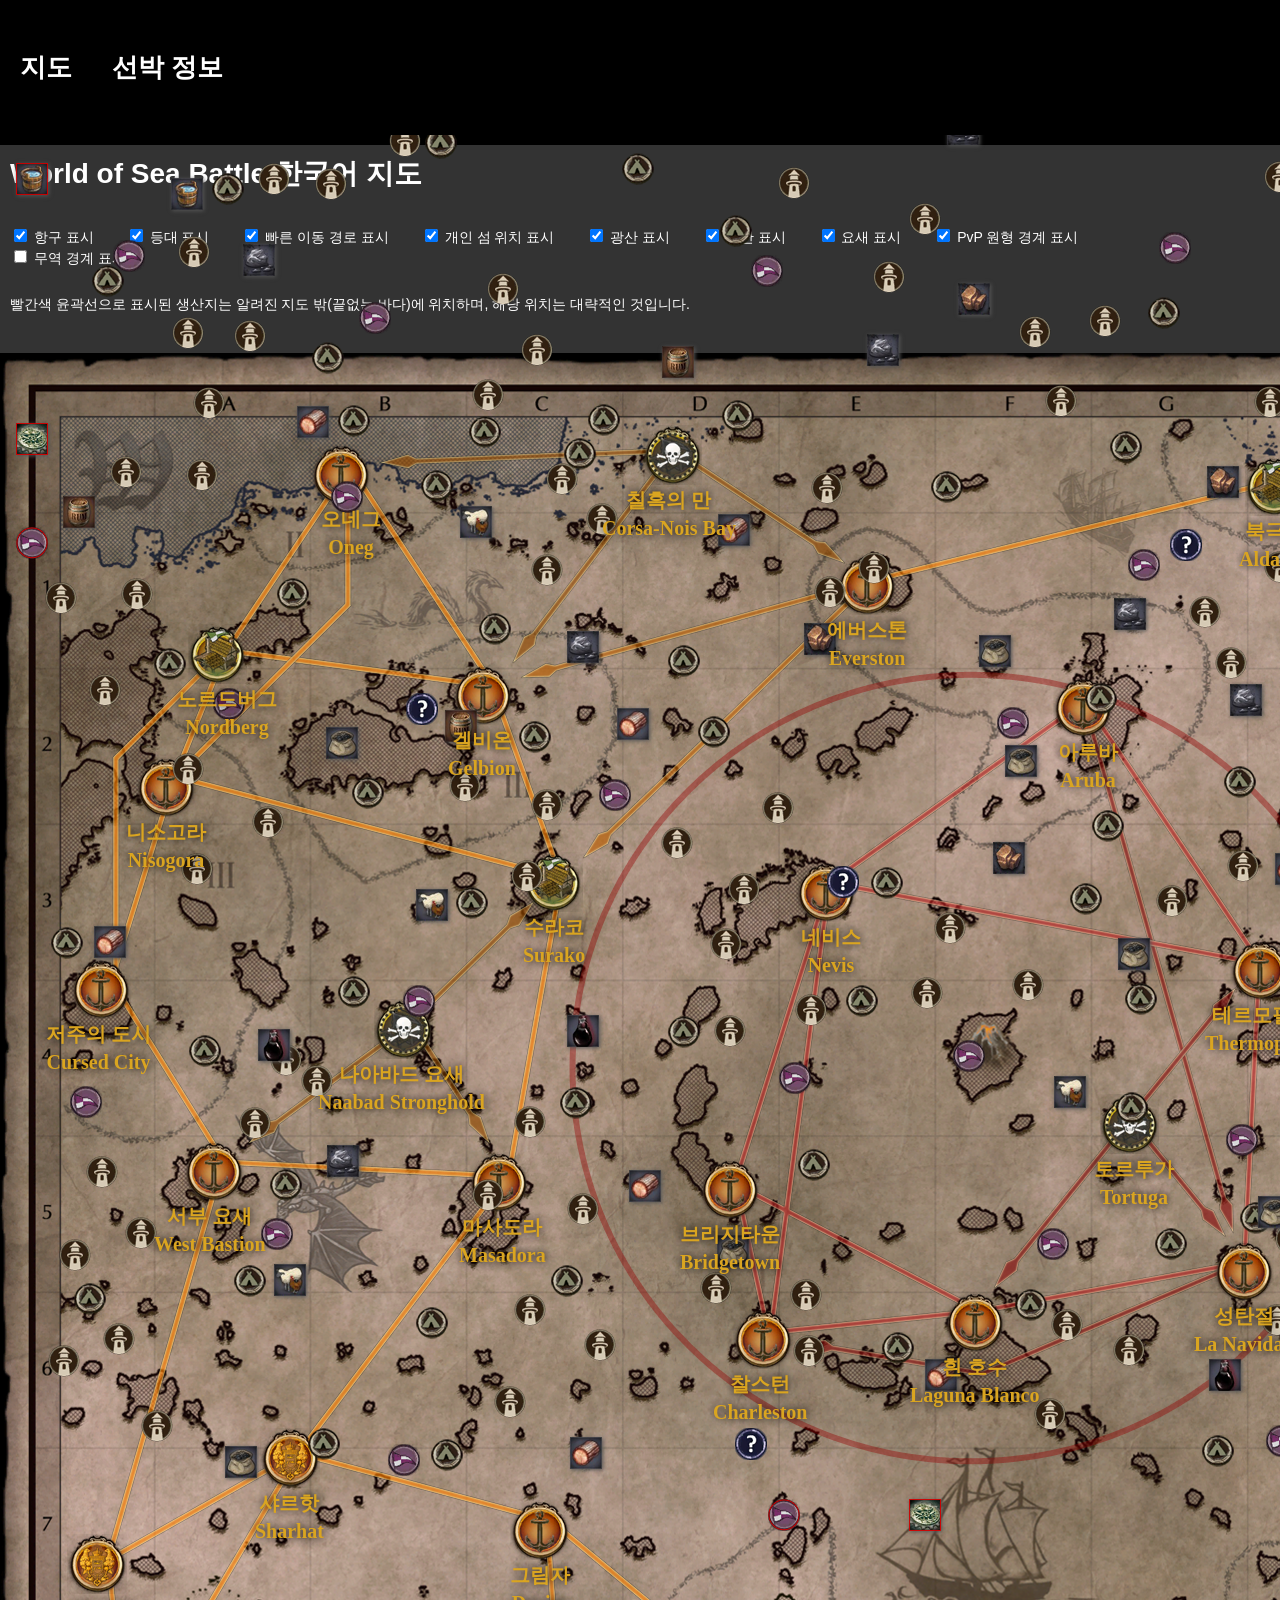
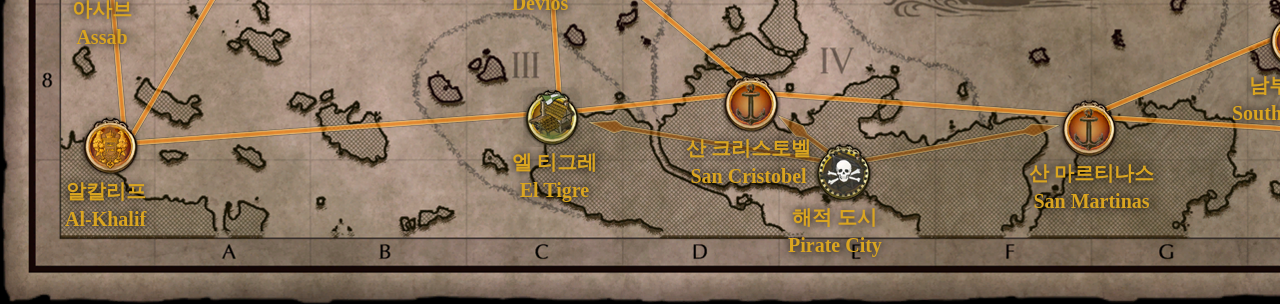
==== index.html @ 4feba147 "314134" ====
<!DOCTYPE html PUBLIC "-//W3C//DTD XHTML 1.0 Strict//EN" "http://www.w3.org/TR/xhtml1/DTD/xhtml1-strict.dtd">
<html lang="ko">

<head>
	<meta http-equiv="content-type" content="text/html; charset=utf-8" />
	<meta http-equiv="content-language" content="ko" />
	<title>World of Sea Battle - Map KO</title>
	<script type="text/javascript" src="jquery-1.4.3.min.js" charset="utf-8"></script> 

  <style>
    body {
      margin: 0;
    }
    nav {
      background-color: #000;
      position: relative;   /* 기준 위치 설정 */
      z-index: 1000;        /* 메뉴바가 다른 요소 위에 오도록 */
      padding: 30px 0;
    }
    nav ul {
      list-style: none;
      margin: 0;
      padding: 0;
      display: flex;
      justify-content: flex-start;
    }
    nav ul li {
      position: relative; /* 서브 메뉴 위치 기준 */
      margin: 0 20px;
    }
    nav ul li a,
    nav ul li span {
      color: #fff;
      text-decoration: none;
      font-size: 26px;
      font-weight: bold;
      padding: 20px 0;
      display: inline-block;
    }
    nav ul li a:hover,
    nav ul li span:hover {
      color: #ffcc00;
    }

    /* 서브 메뉴 스타일 */
    nav ul li ul {
      display: none;
      position: absolute;
      top: 100%;
      left: 0;
      background-color: #222;
      padding: 10px 0;
      list-style: none;
      min-width: 150px;
      z-index: 2000;        /* 서브 메뉴가 다른 요소 위에 오도록 */
    }
    nav ul li ul li a {
      padding: 8px 15px;
      display: block;
      color: #fff;
    }
    nav ul li ul li a:hover {
      background-color: #444;
    }

    nav ul li:hover ul {
      display: block;
    }
  </style>
</head>
<body>
  <nav>
    <ul>
      <li><a href="index.html">지도</a></li>
      <li>
        <span>선박 정보</span>
        <ul>
          <li><a href="shipen.html">EN</a></li>
          <li><a href="shipko.html">KO</a></li>
        </ul>
      </li>
    </ul>
  </nav>
</body>
</html>

<style>
.label p {
  margin: 2px 0;       /* 위아래 여백 살짝만 */
  line-height: 1.3;    /* 줄 간격 조금 좁게 */
  text-align: center;  /* 중앙 정렬 */
}
.portxylabel p {
  margin: 2px 0;       /* 위아래 여백 살짝만 */
  line-height: 1.3;    /* 줄 간격 조금 좁게 */
  text-align: center;  /* 중앙 정렬 */
}
div.label {color: goldenrod; font-size: 20px; font-weight: bold; text-shadow: 0px 0px .5em #000;}
div.poilabel {color: green; font-size: 10px; font-weight: bold; text-shadow: 0px 0px .5em #000;}
img.poi-icon {box-shadow: 1px 1px 4px #555;}
div.portxy {background: yellow; width: 3px; height: 3px;}
div.portxylabel {color: yellow; font-size: 14px; font-weight: bold; text-shadow: 0px 0px .5em #000;}
div.islandxy {background: greenyellow; width: 3px; height: 3px;}
div.islandxylabel {color: greenyellow; font-size: 12px; font-weight: bold; text-shadow: 0px 0px .5em #000;}
div.productionxy {background: cyan; width: 3px; height: 3px;}
div.productionxylabel {color: cyan; font-size: 12px; font-weight: bold; text-shadow: 0px 0px .5em #000;}


div.altarxy {background: magenta; width: 3px; height: 3px;}
div.altarxylabel {color: magenta; font-size: 12px; font-weight: bold; text-shadow: 0px 0px .5em #000;}
div.fortxy {background: violet; width: 3px; height: 3px;}
div.fortxylabel {color: violet; font-size: 12px; font-weight: bold; text-shadow: 0px 0px .5em #000;}

#toolbar {
  background:#333;
  font-family:Open Sans, sans-serif;
  font-size:14px;
  color:#fff;
  margin-top:10px;
  padding:10px;
  padding-bottom:25px;
  display:flex;
  align-items:center;
  flex-wrap:wrap;       /* 줄바꿈 허용 */
  box-sizing:border-box;
  width:1863px;         /* 지도와 동일한 폭 */
  height:auto;          /* 내용에 맞게 높이 자동 */
}

h1 {margin-top: 0;}
label {margin-right: 2em;}
</style>
</head>
<body style="margin:0; padding:0; background:#000;">
<div id="toolbar"
     style="background:#333; 
            color:#fff; 
            font-family:Open Sans, sans-serif; 
            font-size:14px; 
            margin-top:10px; 
            padding:10px; 
            padding-bottom:25px; 
            display:flex; 
            flex-direction:column; /* 세로 배치 */
            align-items:flex-start; 
            width:1863px;"> <!-- 지도와 동일한 가로 크기 -->

    <h1>World of Sea Battle 한국어 지도</h1>
  <p>
  <input type="checkbox" id="show-ports" checked="checked" />
  <label for="show-ports">항구 표시</label>

  <input type="checkbox" id="show-lighthouses" checked="checked" />
  <label for="show-lighthouses">등대 표시</label>

  <input type="checkbox" id="show-fast-travel" checked="checked" />
  <label for="show-fast-travel">빠른 이동 경로 표시</label>

  <input type="checkbox" id="show-island" checked="checked" />
  <label for="show-island">개인 섬 위치 표시</label>

  <input type="checkbox" id="show-production" checked="checked" />
  <label for="show-production">광산 표시</label>

  <input type="checkbox" id="show-altar" checked="checked" />
  <label for="show-altar">제단 표시</label>

  <input type="checkbox" id="show-fort" checked="checked" />
  <label for="show-fort">요새 표시</label>

  <input type="checkbox" id="show-circle" checked="checked" />
  <label for="show-circle">PvP 원형 경계 표시</label><br/>

  <input type="checkbox" id="show-Trade-Map-1" />
  <label for="show-Trade-Map-1">무역 경계 표시</label><br/>
  </p>
  <p>빨간색 윤곽선으로 표시된 생산지는 알려진 지도 밖(끝없는 바다)에 위치하며, 해당 위치는 대략적인 것입니다.<br/>
</p>

<p style="display:none;">
<strong>For helpers:</strong><br/>
<input type="checkbox" id="show-portsxy"  /><label for="show-portsxy">Show ports coordinates</label>
<input type="checkbox" id="show-islandsxy"  /><label for="show-islandsxy">Show islands coordinates</label>
<input type="checkbox" id="show-productionsxy"  /><label for="show-productionsxy">Show production sites coordinates</label>

<input type="checkbox" id="show-altarsxy"  /><label for="show-altarsxy">Show altars coordinates</label>
<input type="checkbox" id="show-fortsxy"  /><label for="show-fortsxy">Show fort coordinates</label><br/>
If you spot any errors feel free to contact me.
</p>
</div>

  <div id="container" 
    style="position:relative; width:2163px; height:1551px; margin:0; padding:0; position:relative; overflow:hidden;">
  <div id="canvas" 
    style="background-image:url('map/mapa.png');
          width:1863px; height:1551px;
          background-size:auto;
          background-repeat:no-repeat;
          position:absolute; top:0; left:0;">
  </div>

  <div id="circle" 
    style="background-image:url('map/circle.png');
      width:1863px; height:1551px;
      position:absolute; top:0; left:0;">
  </div>

  <div id="Trade-Map-1" 
    style="background-image:url('map/Trade-Map-1.png');
    width:1863px; height:1551px;
    position:absolute; top:0; left:0; display:none;">
  </div>

  <div id="fast-travel" 
    style="background-image:url('map/fast-travel.png');
      width:1863px; height:1551px;
      position:absolute; top:0; left:0;">
  </div>

  <div id="ports" 
    style="width:1863px; height:1551px;
      position:absolute; top:0; left:0;">
	</div>

  <img src="map/k.png" style="position:absolute; top:1181px; left:67px;" title="Assab" alt="Assab" />
    <div class="label" style="position:absolute; top:1241px; left:97px; text-indent:-2.5ch; z-index:100;">
      <p>아사브</p><p>Assab</p>
      </div>

  <img src="map/n.png" style="position:absolute; top:606px; left:71px;" title="Cursed City" alt="Cursed City" />
    <div class="label" style="position:absolute; top:666px; left:101px; text-indent:-5.5ch; z-index:100;">
      <p>저주의 도시</p><p>Cursed City</p>
      </div>

  <img src="map/k.png" style="position:absolute; top:1363px; left:80px;" title="Al-Khalif" alt="Al-Khalif" />
    <div class="label" style="position:absolute; top:1423px; left:110px; text-indent:-4.5ch; z-index:100;">
      <p>알칼리프</p><p>Al-Khalif</p>
      </div>

  <img src="map/n.png" style="position:absolute; top:404px; left:136px;" title="Nisogora" alt="Nisogora" />
    <div class="label" style="position:absolute; top:464px; left:166px; text-indent:-4ch; z-index:100;">
      <p>니소고라</p><p>Nisogora</p>
      </div>

  <img src="map/f.png" style="position:absolute; top:271px; left:187px;" title="Nordberg" alt="Nordberg" />
    <div class="label" style="position:absolute; top:331px; left:217px; text-indent:-4ch; z-index:100;">
      <p>노르드버그</p><p>Nordberg</p>
      </div>

  <img src="map/n.png" style="position:absolute; top:788px; left:184px;" title="West Bastion" alt="West Bastion" />
    <div class="label" style="position:absolute; top:848px; left:214px; text-indent:-6ch; z-index:100;">
      <p>서부 요새</p><p>West Bastion</p>
      </div>

  <img src="map/k.png" style="position:absolute; top:1075px; left:260px;" title="Sharhat" alt="Sharhat" />
    <div class="label" style="position:absolute; top:1135px; left:290px; text-indent:-3.5ch; z-index:100;">
      <p>샤르핫</p><p>Sharhat</p>
      </div>
	
  <img src="map/n.png" style="position:absolute; top:91px; left:311px;" title="Oneg" alt="Oneg" />
    <div class="label" style="position:absolute; top:151px; left:341px; text-indent:-2ch; z-index:100;">
      <p>오네그</p><p>Oneg</p>
      </div>

  <img src="map/p.png" style="position:absolute; top:646px; left:373px;" title="Naabad Stronghold" alt="Naabad Stronghold" />
    <div class="label" style="position:absolute; top:706px; left:403px; text-indent:-8.5ch; z-index:100;">
      <p>나아바드 요새</p><p>Naabad Stronghold</p>
      </div>

  <img src="map/n.png" style="position:absolute; top:312px; left:453px;" title="Gelbion" alt="Gelbion" />
    <div class="label" style="position:absolute; top:372px; left:483px; text-indent:-3.5ch; z-index:100;">
      <p>겔비온</p><p>Gelbion</p>
      </div>

  <img src="map/n.png" style="position:absolute; top:799px; left:469px;" title="Masadora" alt="Masadora" />
    <div class="label" style="position:absolute; top:859px; left:499px; text-indent:-4ch; z-index:100;">
      <p>마사도라</p><p>Masadora</p>
      </div>

  <img src="map/n.png" style="position:absolute; top:1147px; left:510px;" title="Devios" alt="Devios" />
    <div class="label" style="position:absolute; top:1207px; left:540px; text-indent:-3ch; z-index:100;">
      <p>그림자</p><p>Devios</p>
      </div>

  <img src="map/f.png" style="position:absolute; top:1334px; left:522px;" title="El Tigre" alt="El Tigre" />
    <div class="label" style="position:absolute; top:1394px; left:552px; text-indent:-4ch; z-index:100;">
      <p>엘 티그레</p><p>El Tigre</p>
      </div>

  <img src="map/f.png" style="position:absolute; top:499px; left:523px;" title="Surako" alt="Surako" />
    <div class="label" style="position:absolute; top:559px; left:553px; text-indent:-3ch; z-index:100;">
      <p>수라코</p><p>Surako</p>
      </div>

  <img src="map/p.png" style="position:absolute; top:72px; left:642px;" title="Corsa-Nois Bay" alt="Corsa-Nois Bay" />
    <div class="label" style="position:absolute; top:132px; left:672px; text-indent:-7ch; z-index:100;">
      <p>칠흑의 만</p><p>Corsa-Nois Bay</p>
      </div>

  <img src="map/n.png" style="position:absolute; top:806px; left:700px;" title="Bridgetown" alt="Bridgetown" />
    <div class="label" style="position:absolute; top:866px; left:730px; text-indent:-5ch; z-index:100;">
      <p>브리지타운</p><p>Bridgetown</p>
      </div>

  <img src="map/n.png" style="position:absolute; top:1320px; left:721px;" title="San Cristobel" alt="San Cristobel" />
    <div class="label" style="position:absolute; top:1380px; left:751px; text-indent:-6.5ch; z-index:100;">
      <p>산 크리스토벨</p><p>San Cristobel</p>
      </div>

  <img src="map/n.png" style="position:absolute; top:956px; left:733px;" title="Charleston" alt="Charleston" />
    <div class="label" style="position:absolute; top:1016px; left:763px; text-indent:-5ch; z-index:100;">
      <p>찰스턴</p><p>Charleston</p>
      </div>

  <img src="map/n.png" style="position:absolute; top:509px; left:796px;" title="Nevis" alt="Nevis" />
    <div class="label" style="position:absolute; top:569px; left:826px; text-indent:-2.5ch; z-index:100;">
      <p>네비스</p><p>Nevis</p>
      </div>

  <img src="map/p.png" style="position:absolute; top:1389px; left:813px;" title="Pirate City" alt="Pirate City" />
    <div class="label" style="position:absolute; top:1449px; left:843px; text-indent:-5.5ch; z-index:100;">
      <p>해적 도시</p><p>Pirate City</p>
      </div>

  <img src="map/n.png" style="position:absolute; top:202px; left:837px;" title="Everston" alt="Everston" />
    <div class="label" style="position:absolute; top:262px; left:867px; text-indent:-4ch; z-index:100;">
      <p>에버스톤</p><p>Everston</p>
      </div>
  <img src="map/n.png" style="position:absolute; top:939px; left:945px;" title="Laguna Blanco" alt="Laguna Blanco" />
    <div class="label" style="position:absolute; top:999px; left:975px; text-indent:-6.5ch; z-index:100;">
      <p>흰 호수</p><p>Laguna Blanco</p>
      </div>

  <img src="map/n.png" style="position:absolute; top:324px; left:1053px;" title="Aruba" alt="Aruba" />
    <div class="label" style="position:absolute; top:384px; left:1083px; text-indent:-2.5ch; z-index:100;">
      <p>아루바</p><p>Aruba</p>
      </div>

  <img src="map/n.png" style="position:absolute; top:1345px; left:1059px;" title="San Martinas" alt="San Martinas" />
    <div class="label" style="position:absolute; top:1405px; left:1089px; text-indent:-6ch; z-index:100;">
      <p>산 마르티나스</p><p>San Martinas</p>
      </div>

  <img src="map/p.png" style="position:absolute; top:741px; left:1099px;" title="Tortuga" alt="Tortuga" />
    <div class="label" style="position:absolute; top:801px; left:1129px; text-indent:-3.5ch; z-index:100;">
      <p>토르투가</p><p>Tortuga</p>
      </div>

  <img src="map/n.png" style="position:absolute; top:888px; left:1214px;" title="La Navidad" alt="La Navidad" />
    <div class="label" style="position:absolute; top:948px; left:1244px; text-indent:-5ch; z-index:100;">
      <p>성탄절</p><p>La Navidad</p>
      </div>

  <img src="map/n.png" style="position:absolute; top:587px; left:1230px;" title="Thermopylae" alt="Thermopylae" />
    <div class="label" style="position:absolute; top:647px; left:1260px; text-indent:-5.5ch; z-index:100;">
      <p>테르모필레</p><p>Thermopylae</p>
      </div>

  <img src="map/f.png" style="position:absolute; top:103px; left:1244px;" title="Aldansk" alt="Aldansk" />
    <div class="label" style="position:absolute; top:163px; left:1274px; text-indent:-3.5ch; z-index:100;">
      <p>북극성</p><p>Aldansk</p>
      </div>

  <img src="map/n.png" style="position:absolute; top:1257px; left:1267px;" title="South Bastion" alt="South Bastion" />
    <div class="label" style="position:absolute; top:1317px; left:1297px; text-indent:-6.5ch; z-index:100;">
      <p>남부 요새</p><p>South Bastion</p>
      </div>

  <img src="map/n.png" style="position:absolute; top:373px; left:1313px;" title="Gray Island" alt="Gray Island" />
    <div class="label" style="position:absolute; top:433px; left:1343px; text-indent:-5.5ch; z-index:100;">
      <p>회색 섬</p><p>Gray Island</p>
      </div>

  <img src="map/f.png" style="position:absolute; top:986px; left:1345px;" title="St. John" alt="St. John" />
    <div class="label" style="position:absolute; top:1046px; left:1375px; text-indent:-4ch; z-index:100;">
      <p>세인트 존</p><p>St. John</p>
      </div>

  <img src="map/n.png" style="position:absolute; top:717px; left:1424px;" title="Fiji" alt="Fiji" />
    <div class="label" style="position:absolute; top:777px; left:1454px; text-indent:-2ch; z-index:100;">
      <p>피지 만</p><p>Fiji</p>
      </div>

  <img src="map/n.png" style="position:absolute; top:110px; left:1433px;" title="Severoangelsk" alt="Severoangelsk" />
    <div class="label" style="position:absolute; top:170px; left:1463px; text-indent:-6.5ch; z-index:100;">
      <p>북극 서리</p><p>Severoangelsk</p>
      </div>
  <img src="map/n.png" style="position:absolute; top:1370px; left:1498px;" title="Bord Radel" alt="Bord Radel" />
    <div class="label" style="position:absolute; top:1430px; left:1528px; text-indent:-5ch; z-index:100;">
      <p>붉은 절벽</p><p>Bord Radel</p>
      </div>

  <img src="map/n.png" style="position:absolute; top:325px; left:1523px;" title="North Bastion" alt="North Bastion" />
    <div class="label" style="position:absolute; top:385px; left:1553px; text-indent:-6.5ch; z-index:100;">
      <p>북부 요새</p><p>North Bastion</p>
      </div>

  <img src="map/n.png" style="position:absolute; top:1132px; left:1552px;" title="Los Catuano" alt="Los Catuano" />
    <div class="label" style="position:absolute; top:1192px; left:1582px; text-indent:-5.5ch; z-index:100;">
      <p>카투아노</p><p>Los Catuano</p>
      </div>

  <img src="map/f.png" style="position:absolute; top:634px; left:1611px;" title="Brandport" alt="Brandport" />
    <div class="label" style="position:absolute; top:694px; left:1641px; text-indent:-4.5ch; z-index:100;">
      <p>불꽃 항구 만</p><p>Brandport</p>
      </div>

  <img src="map/f.png" style="position:absolute; top:991px; left:1686px;" title="Santa Maria" alt="Santa Maria" />
    <div class="label" style="position:absolute; top:1051px; left:1716px; text-indent:-5.5ch; z-index:100;">
      <p>산타 마르타 만</p><p>Santa Maria</p>
      </div>

  <img src="map/n.png" style="position:absolute; top:171px; left:1688px;" title="Northside" alt="Northside" />
    <div class="label" style="position:absolute; top:231px; left:1718px; text-indent:-4.5ch; z-index:100;">
      <p>북쪽 해안</p><p>Northside</p>
      </div>

  <img src="map/n.png" style="position:absolute; top:1202px; left:1709px;" title="Puerto Salada" alt="Puerto Salada" />
    <div class="label" style="position:absolute; top:1262px; left:1739px; text-indent:-6.5ch; z-index:100;">
      <p>소금항</p><p>Puerto Salada</p>
      </div>

  <img src="map/p.png" style="position:absolute; top:805px; left:1733px;" title="Freebooter Bay" alt="Freebooter Bay" />
    <div class="label" style="position:absolute; top:865px; left:1763px; text-indent:-7ch; z-index:100;">
      <p>무법자의 만</p><p>Freebooter Bay</p>
      </div>

  <img src="map/f.png" style="position:absolute; top:478px; left:1739px;" title="Freedom Bay" alt="Freedom Bay" />
    <div class="label" style="position:absolute; top:538px; left:1769px; text-indent:-5.5ch; z-index:100;">
      <p>자유의 만</p><p>Freedom Bay</p>
      </div>
</div>

<div id="portsxy" style="width: 1863px; height: 1551px; position: absolute; top: 0px; left: 0px; display: none;">

<div class="portxy" style="position: absolute; top: 1210px; left:96px;"> 
</div>
<div class="portxylabel" style="position: absolute; top: 1221px; left:97px; text-indent: -2.5ch; z-index: 100;" >
  <p>아사브</p><p>Assab</p><p>(97,1211)</p>
  </div>
<div class="portxy" style="position: absolute; top: 635px; left:100px;"> </div>
<div class="portxylabel" style="position: absolute; top: 646px; left:101px; text-indent: -5.5ch; z-index: 100;" >
  <p>저주의 도시</p><p>Cursed City</p><p>(101,636)</p>
  </div>
<div class="portxy" style="position: absolute; top: 1392px; left:109px;"> </div>
<div class="portxylabel" style="position: absolute; top: 1403px; left:110px; text-indent: -4.5ch; z-index: 100;" 
>Al-Khalif<br/>(110,1393)</p></div>
<div class="portxy" style="position: absolute; top: 433px; left:165px;"> </div>
<div class="portxylabel" style="position: absolute; top: 444px; left:166px; text-indent: -4ch; z-index: 100;" 
>Nisogora<br/>(166,434)</p></div>
<div class="portxy" style="position: absolute; top: 300px; left:216px;"> </div>
<div class="portxylabel" style="position: absolute; top: 311px; left:217px; text-indent: -4ch; z-index: 100;" 
>Nordberg<br/>(217,301)</p></div>
<div class="portxy" style="position: absolute; top: 817px; left:213px;"> </div>
<div class="portxylabel" style="position: absolute; top: 828px; left:214px; text-indent: -6ch; z-index: 100;" 
>West Bastion<br/>(214,818)</p></div>
<div class="portxy" style="position: absolute; top: 1104px; left:289px;"> </div>
<div class="portxylabel" style="position: absolute; top: 1115px; left:290px; text-indent: -3.5ch; z-index: 100;" 
>Sharhat<br/>(290,1105)</p></div>
<div class="portxy" style="position: absolute; top: 120px; left:340px;"> </div>
<div class="portxylabel" style="position: absolute; top: 131px; left:341px; text-indent: -2ch; z-index: 100;" 
>Oneg<br/>(341,121)</p></div>
<div class="portxy" style="position: absolute; top: 675px; left:402px;"> </div>
<div class="portxylabel" style="position: absolute; top: 686px; left:403px; text-indent: -8.5ch; z-index: 100;" 
>Naabad Stronghold<br/>(403,676)</p></div>
<div class="portxy" style="position: absolute; top: 341px; left:482px;"> </div>
<div class="portxylabel" style="position: absolute; top: 352px; left:483px; text-indent: -3.5ch; z-index: 100;" 
>Gelbion<br/>(483,342)</p></div>
<div class="portxy" style="position: absolute; top: 828px; left:498px;"> </div>
<div class="portxylabel" style="position: absolute; top: 839px; left:499px; text-indent: -4ch; z-index: 100;" 
>Masadora<br/>(499,829)</p></div>
<div class="portxy" style="position: absolute; top: 1176px; left:539px;"> </div>
<div class="portxylabel" style="position: absolute; top: 1187px; left:540px; text-indent: -3ch; z-index: 100;" 
>Devios<br/>(540,1177)</p></div>
<div class="portxy" style="position: absolute; top: 1363px; left:551px;"> </div>
<div class="portxylabel" style="position: absolute; top: 1374px; left:552px; text-indent: -4ch; z-index: 100;" 
>El Tigre<br/>(552,1364)</p></div>
<div class="portxy" style="position: absolute; top: 528px; left:552px;"> </div>
<div class="portxylabel" style="position: absolute; top: 539px; left:553px; text-indent: -3ch; z-index: 100;" 
>Surako<br/>(553,529)</p></div>
<div class="portxy" style="position: absolute; top: 101px; left:671px;"> </div>
<div class="portxylabel" style="position: absolute; top: 112px; left:672px; text-indent: -7ch; z-index: 100;" 
>Corsa-Nois Bay<br/>(672,102)</p></div>
<div class="portxy" style="position: absolute; top: 835px; left:729px;"> </div>
<div class="portxylabel" style="position: absolute; top: 846px; left:730px; text-indent: -5ch; z-index: 100;" 
>Bridgetown<br/>(730,836)</p></div>
<div class="portxy" style="position: absolute; top: 1349px; left:750px;"> </div>
<div class="portxylabel" style="position: absolute; top: 1360px; left:751px; text-indent: -6.5ch; z-index: 100;" 
>San Cristobel<br/>(751,1350)</p></div>
<div class="portxy" style="position: absolute; top: 985px; left:762px;"> </div>
<div class="portxylabel" style="position: absolute; top: 996px; left:763px; text-indent: -5ch; z-index: 100;" 
>Charleston<br/>(763,986)</p></div>
<div class="portxy" style="position: absolute; top: 538px; left:825px;"> </div>
<div class="portxylabel" style="position: absolute; top: 549px; left:826px; text-indent: -2.5ch; z-index: 100;" 
>Nevis<br/>(826,539)</p></div>
<div class="portxy" style="position: absolute; top: 1418px; left:842px;"> </div>
<div class="portxylabel" style="position: absolute; top: 1429px; left:843px; text-indent: -5.5ch; z-index: 100;" 
>Pirate City<br/>(843,1419)</p></div>
<div class="portxy" style="position: absolute; top: 231px; left:866px;"> </div>
<div class="portxylabel" style="position: absolute; top: 242px; left:867px; text-indent: -4ch; z-index: 100;" 
>Everston<br/>(867,232)</p></div>
<div class="portxy" style="position: absolute; top: 968px; left:974px;"> </div>
<div class="portxylabel" style="position: absolute; top: 979px; left:975px; text-indent: -6.5ch; z-index: 100;" 
>Laguna Blanco<br/>(975,969)</p></div>
<div class="portxy" style="position: absolute; top: 353px; left:1082px;"> </div>
<div class="portxylabel" style="position: absolute; top: 364px; left:1083px; text-indent: -2.5ch; z-index: 100;" 
>Aruba<br/>(1083,354)</p></div>
<div class="portxy" style="position: absolute; top: 1374px; left:1088px;"> </div>
<div class="portxylabel" style="position: absolute; top: 1385px; left:1089px; text-indent: -6ch; z-index: 100;" 
>San Martinas<br/>(1089,1375)</p></div>
<div class="portxy" style="position: absolute; top: 770px; left: 1128px;"> </div>
<div class="portxylabel" style="position: absolute; top: 781px; left: 1129px; text-indent: -3.5ch; z-index: 100;" 
>Tortuga<br/>(1129,771)</p></div>
<div class="portxy" style="position: absolute; top: 917px; left:1243px;"> </div>
<div class="portxylabel" style="position: absolute; top: 928px; left:1244px; text-indent: -5ch; z-index: 100;" 
>La Navidad<br/>(1244,918)</p></div>
<div class="portxy" style="position: absolute; top: 616px; left:1259px;"> </div>
<div class="portxylabel" style="position: absolute; top: 627px; left:1260px; text-indent: -5.5ch; z-index: 100;" 
>Thermopylae<br/>(1260,617)</p></div>
<div class="portxy" style="position: absolute; top: 132px; left:1273px;"> </div>
<div class="portxylabel" style="position: absolute; top: 143px; left:1274px; text-indent: -3.5ch; z-index: 100;" 
>Aldansk<br/>(1274,133)</p></div>
<div class="portxy" style="position: absolute; top: 1286px; left:1296px;"> </div>
<div class="portxylabel" style="position: absolute; top: 1297px; left:1297px; text-indent: -6.5ch; z-index: 100;" 
>South Bastion<br/>(1297,1287)</p></div>
<div class="portxy" style="position: absolute; top: 402px; left:1342px;"> </div>
<div class="portxylabel" style="position: absolute; top: 413px; left:1343px; text-indent: -5.5ch; z-index: 100;" 
>Gray Island<br/>(1343,403)</p></div>
<div class="portxy" style="position: absolute; top: 1015px; left:1374px;"> </div>
<div class="portxylabel" style="position: absolute; top: 1026px; left:1375px; text-indent: -4ch; z-index: 100;" 
>St. John<br/>(1375,1016)</p></div>
<div class="portxy" style="position: absolute; top: 746px; left:1453px;"> </div>
<div class="portxylabel" style="position: absolute; top: 757px; left:1454px; text-indent: -2ch; z-index: 100;" 
>Fiji<br/>(1454,747)</p></div>
<div class="portxy" style="position: absolute; top: 139px; left:1462px;"> </div>
<div class="portxylabel" style="position: absolute; top: 150px; left:1463px; text-indent: -6.5ch; z-index: 100;" 
>Severoangelsk<br/>(1463,140)</p></div>
<div class="portxy" style="position: absolute; top: 1399px; left:1527px;"> </div>
<div class="portxylabel" style="position: absolute; top: 1410px; left:1528px; text-indent: -5ch; z-index: 100;" 
>Bord Radel<br/>(1528,1400)</p></div>
<div class="portxy" style="position: absolute; top: 354px; left:1552px;"> </div>
<div class="portxylabel" style="position: absolute; top: 365px; left:1553px; text-indent: -6.5ch; z-index: 100;" 
>North Bastion<br/>(1553,355)</p></div>
<div class="portxy" style="position: absolute; top: 1161px; left:1581px;"> </div>
<div class="portxylabel" style="position: absolute; top: 1172px; left:1582px; text-indent: -5.5ch; z-index: 100;" 
>Los Catuano<br/>(1582,1162)</p></div>
<div class="portxy" style="position: absolute; top: 663px; left:1640px;"> </div>
<div class="portxylabel" style="position: absolute; top: 674px; left:1641px; text-indent: -4.5ch; z-index: 100;" 
>Brandport<br/>(1641,664)</p></div>
<div class="portxy" style="position: absolute; top: 1020px; left:1715px;"> </div>
<div class="portxylabel" style="position: absolute; top: 1031px; left:1716px; text-indent: -5.5ch; z-index: 100;" 
>Santa Maria<br/>(1716,1021)</p></div>
<div class="portxy" style="position: absolute; top: 200px; left:1717px;"> </div>
<div class="portxylabel" style="position: absolute; top: 211px; left:1718px; text-indent: -4.5ch; z-index: 100;" 
>Northside<br/>(1718,201)</p></div>
<div class="portxy" style="position: absolute; top: 1231px; left:1738px;"> </div>
<div class="portxylabel" style="position: absolute; top: 1242px; left:1739px; text-indent: -6.5ch; z-index: 100;" 
>Puerto Salada<br/>(1739,1232)</p></div>
<div class="portxy" style="position: absolute; top: 834px; left:1762px;"> </div>
<div class="portxylabel" style="position: absolute; top: 845px; left:1763px; text-indent: -7ch; z-index: 100;" 
>Freebooter Bay<br/>(1763,835)</p></div>
<div class="portxy" style="position: absolute; top: 507px; left:1768px;"> </div>
<div class="portxylabel" style="position: absolute; top: 518px; left:1769px; text-indent: -5.5ch; z-index: 100;" 
>Freedom Bay</p><p>(1769,508)</p></div>

</div>
<div id="lighthouses" style="width: 1863px; height: 1551px; position: absolute; top: 0px; left: 0px;">

<img src="map/lh.png" style="position: absolute; top: 102px; left:1221px;" title="등대" alt="Lighthouse" />
<img src="map/lh.png" style="position: absolute; top: 116px; left:1309px;" title="등대" alt="Lighthouse" />
<img src="map/lh.png" style="position: absolute; top: 121px; left:1391px;" title="등대" alt="Lighthouse" />
<img src="map/lh.png" style="position: absolute; top: 125px; left:389px;" title="등대" alt="Lighthouse" />
<img src="map/lh.png" style="position: absolute; top: 156px; left:1491px;" title="등대" alt="Lighthouse" />
<img src="map/lh.png" style="position: absolute; top: 161px; left:1264px;" title="등대" alt="Lighthouse" />
<img src="map/lh.png" style="position: absolute; top: 163px; left:258px;" title="등대" alt="Lighthouse" />
<img src="map/lh.png" style="position: absolute; top: 167px; left:778px;" title="등대" alt="Lighthouse" />
<img src="map/lh.png" style="position: absolute; top: 168px; left:315px;" title="등대" alt="Lighthouse" />
<img src="map/lh.png" style="position: absolute; top: 169px; left:1657px;" title="등대" alt="Lighthouse" />
<img src="map/lh.png" style="position: absolute; top: 179px; left:1441px;" title="등대" alt="Lighthouse" />
<img src="map/lh.png" style="position: absolute; top: 203px; left:909px;" title="등대" alt="Lighthouse" />
<img src="map/lh.png" style="position: absolute; top: 234px; left:1751px;" title="등대" alt="Lighthouse" />
<img src="map/lh.png" style="position: absolute; top: 236px; left:178px;" title="등대" alt="Lighthouse" />
<img src="map/lh.png" style="position: absolute; top: 251px; left:1685px;" title="등대" alt="Lighthouse" />
<img src="map/lh.png" style="position: absolute; top: 261px; left:873px;" title="등대" alt="Lighthouse" />
<img src="map/lh.png" style="position: absolute; top: 273px; left:487px;" title="등대" alt="Lighthouse" />
<img src="map/lh.png" style="position: absolute; top: 305px; left:1089px;" title="등대" alt="Lighthouse" />
<img src="map/lh.png" style="position: absolute; top: 316px; left:1019px;" title="등대" alt="Lighthouse" />
<img src="map/lh.png" style="position: absolute; top: 317px; left:172px;" title="등대" alt="Lighthouse" />
<img src="map/lh.png" style="position: absolute; top: 320px; left:234px;" title="등대" alt="Lighthouse" />
<img src="map/lh.png" style="position: absolute; top: 327px; left:1495px;" title="등대" alt="Lighthouse" />
<img src="map/lh.png" style="position: absolute; top: 332px; left:1582px;" title="등대" alt="Lighthouse" />
<img src="map/lh.png" style="position: absolute; top: 334px; left:521px;" title="등대" alt="Lighthouse" />
<img src="map/lh.png" style="position: absolute; top: 372px; left:1401px;" title="등대" alt="Lighthouse" />
<img src="map/lh.png" style="position: absolute; top: 379px; left:472px;" title="등대" alt="Lighthouse" />
<img src="map/lh.png" style="position: absolute; top: 383px; left:1575px;" title="등대" alt="Lighthouse" />
<img src="map/lh.png" style="position: absolute; top: 385px; left:1045px;" title="등대" alt="Lighthouse" />
<img src="map/lh.png" style="position: absolute; top: 386px; left:1254px;" title="등대" alt="Lighthouse" />
<img src="map/lh.png" style="position: absolute; top: 387px; left:193px;" title="등대" alt="Lighthouse" />
<img src="map/lh.png" style="position: absolute; top: 433px; left:1302px;" title="등대" alt="Lighthouse" />
<img src="map/lh.png" style="position: absolute; top: 449px; left:1760px;" title="등대" alt="Lighthouse" />
<img src="map/lh.png" style="position: absolute; top: 456px; left:110px;" title="등대" alt="Lighthouse" />
<img src="map/lh.png" style="position: absolute; top: 459px; left:186px;" title="등대" alt="Lighthouse" />
<img src="map/lh.png" style="position: absolute; top: 463px; left:546px;" title="등대" alt="Lighthouse" />
<img src="map/lh.png" style="position: absolute; top: 472px; left:811px;" title="등대" alt="Lighthouse" />
<img src="map/lh.png" style="position: absolute; top: 491px; left:1719px;" title="등대" alt="Lighthouse" />
<img src="map/lh.png" style="position: absolute; top: 503px; left:586px;" title="등대" alt="Lighthouse" />
<img src="map/lh.png" style="position: absolute; top: 530px; left:1753px;" title="등대" alt="Lighthouse" />
<img src="map/lh.png" style="position: absolute; top: 551px; left:1264px;" title="등대" alt="Lighthouse" />
<img src="map/lh.png" style="position: absolute; top: 552px; left:858px;" title="등대" alt="Lighthouse" />
<img src="map/lh.png" style="position: absolute; top: 554px; left:531px;" title="등대" alt="Lighthouse" />
<img src="map/lh.png" style="position: absolute; top: 576px; left:814px;" title="등대" alt="Lighthouse" />
<img src="map/lh.png" style="position: absolute; top: 578px; left:121px;" title="등대" alt="Lighthouse" />
<img src="map/lh.png" style="position: absolute; top: 582px; left:45px;" title="등대" alt="Lighthouse" />
<img src="map/lh.png" style="position: absolute; top: 596px; left:1189px;" title="등대" alt="Lighthouse" />
<img src="map/lh.png" style="position: absolute; top: 609px; left:1611px;" title="등대" alt="Lighthouse" />
<img src="map/lh.png" style="position: absolute; top: 647px; left:1215px;" title="등대" alt="Lighthouse" />
<img src="map/lh.png" style="position: absolute; top: 673px; left:1596px;" title="등대" alt="Lighthouse" />
<img src="map/lh.png" style="position: absolute; top: 674px; left:89px;" title="등대" alt="Lighthouse" />
<img src="map/lh.png" style="position: absolute; top: 675px; left:1640px;" title="등대" alt="Lighthouse" />
<img src="map/lh.png" style="position: absolute; top: 699px; left:1405px;" title="등대" alt="Lighthouse" />
<img src="map/lh.png" style="position: absolute; top: 703px; left:1503px;" title="등대" alt="Lighthouse" />
<img src="map/lh.png" style="position: absolute; top: 753px; left:172px;" title="등대" alt="Lighthouse" />
<img src="map/lh.png" style="position: absolute; top: 770px; left:449px;" title="등대" alt="Lighthouse" />
<img src="map/lh.png" style="position: absolute; top: 788px; left:1428px;" title="등대" alt="Lighthouse" />
<img src="map/lh.png" style="position: absolute; top: 789px; left:531px;" title="등대" alt="Lighthouse" />
<img src="map/lh.png" style="position: absolute; top: 792px; left:762px;" title="등대" alt="Lighthouse" />
<img src="map/lh.png" style="position: absolute; top: 806px; left:252px;" title="등대" alt="Lighthouse" />
<img src="map/lh.png" style="position: absolute; top: 827px; left:661px;" title="등대" alt="Lighthouse" />
<img src="map/lh.png" style="position: absolute; top: 850px; left:1227px;" title="등대" alt="Lighthouse" />
<img src="map/lh.png" style="position: absolute; top: 853px; left:181px;" title="등대" alt="Lighthouse" />
<img src="map/lh.png" style="position: absolute; top: 860px; left:511px;" title="등대" alt="Lighthouse" />
<img src="map/lh.png" style="position: absolute; top: 867px; left:1291px;" title="등대" alt="Lighthouse" />
<img src="map/lh.png" style="position: absolute; top: 873px; left:728px;" title="등대" alt="Lighthouse" />
<img src="map/lh.png" style="position: absolute; top: 885px; left:1156px;" title="등대" alt="Lighthouse" />
<img src="map/lh.png" style="position: absolute; top: 912px; left:934px;" title="등대" alt="Lighthouse" />
<img src="map/lh.png" style="position: absolute; top: 928px; left:710px;" title="등대" alt="Lighthouse" />
<img src="map/lh.png" style="position: absolute; top: 959px; left:1358px;" title="등대" alt="Lighthouse" />
<img src="map/lh.png" style="position: absolute; top: 969px; left:1012px;" title="등대" alt="Lighthouse" />
<img src="map/lh.png" style="position: absolute; top: 977px; left:911px;" title="등대" alt="Lighthouse" />
<img src="map/lh.png" style="position: absolute; top: 981px; left:1669px;" title="등대" alt="Lighthouse" />
<img src="map/lh.png" style="position: absolute; top: 986px; left:1738px;" title="등대" alt="Lighthouse" />
<img src="map/lh.png" style="position: absolute; top: 994px; left:795px;" title="등대" alt="Lighthouse" />
<img src="map/lh.png" style="position: absolute; top: 1003px; left:1309px;" title="등대" alt="Lighthouse" />
<img src="map/lh.png" style="position: absolute; top: 1015px; left:714px;" title="등대" alt="Lighthouse" />
<img src="map/lh.png" style="position: absolute; top: 1044px; left:270px;" title="등대" alt="Lighthouse" />
<img src="map/lh.png" style="position: absolute; top: 1045px; left:1372px;" title="등대" alt="Lighthouse" />
<img src="map/lh.png" style="position: absolute; top: 1050px; left:1712px;" title="등대" alt="Lighthouse" />
<img src="map/lh.png" style="position: absolute; top: 1065px; left:301px;" title="등대" alt="Lighthouse" />
<img src="map/lh.png" style="position: absolute; top: 1089px; left:1588px;" title="등대" alt="Lighthouse" />
<img src="map/lh.png" style="position: absolute; top: 1106px; left:514px;" title="등대" alt="Lighthouse" />
<img src="map/lh.png" style="position: absolute; top: 1107px; left:239px;" title="등대" alt="Lighthouse" />
<img src="map/lh.png" style="position: absolute; top: 1122px; left:1512px;" title="등대" alt="Lighthouse" />
<img src="map/lh.png" style="position: absolute; top: 1156px; left:86px;" title="등대" alt="Lighthouse" />
<img src="map/lh.png" style="position: absolute; top: 1179px; left:472px;" title="등대" alt="Lighthouse" />
<img src="map/lh.png" style="position: absolute; top: 1193px; left:567px;" title="등대" alt="Lighthouse" />
<img src="map/lh.png" style="position: absolute; top: 1202px; left:1569px;" title="등대" alt="Lighthouse" />
<img src="map/lh.png" style="position: absolute; top: 1214px; left:1761px;" title="등대" alt="Lighthouse" />
<img src="map/lh.png" style="position: absolute; top: 1216px; left:1682px;" title="등대" alt="Lighthouse" />
<img src="map/lh.png" style="position: absolute; top: 1217px; left:125px;" title="등대" alt="Lighthouse" />
<img src="map/lh.png" style="position: absolute; top: 1223px; left:1275px;" title="등대" alt="Lighthouse" />
<img src="map/lh.png" style="position: absolute; top: 1239px; left:59px;" title="등대" alt="Lighthouse" />
<img src="map/lh.png" style="position: absolute; top: 1251px; left:1709px;" title="등대" alt="Lighthouse" />
<img src="map/lh.png" style="position: absolute; top: 1271px; left:1324px;" title="등대" alt="Lighthouse" />
<img src="map/lh.png" style="position: absolute; top: 1272px; left:700px;" title="등대" alt="Lighthouse" />
<img src="map/lh.png" style="position: absolute; top: 1279px; left:790px;" title="등대" alt="Lighthouse" />
<img src="map/lh.png" style="position: absolute; top: 1294px; left:514px;" title="등대" alt="Lighthouse" />
<img src="map/lh.png" style="position: absolute; top: 1304px; left:1261px;" title="등대" alt="Lighthouse" />
<img src="map/lh.png" style="position: absolute; top: 1309px; left:1051px;" title="등대" alt="Lighthouse" />
<img src="map/lh.png" style="position: absolute; top: 1323px; left:103px;" title="등대" alt="Lighthouse" />
<img src="map/lh.png" style="position: absolute; top: 1329px; left:584px;" title="등대" alt="Lighthouse" />
<img src="map/lh.png" style="position: absolute; top: 1334px; left:1113px;" title="등대" alt="Lighthouse" />
<img src="map/lh.png" style="position: absolute; top: 1335px; left:793px;" title="등대" alt="Lighthouse" />
<img src="map/lh.png" style="position: absolute; top: 1345px; left:48px;" title="등대" alt="Lighthouse" />
<img src="map/lh.png" style="position: absolute; top: 1348px; left:1491px;" title="등대" alt="Lighthouse" />
<img src="map/lh.png" style="position: absolute; top: 1362px; left:1564px;" title="등대" alt="Lighthouse" />
<img src="map/lh.png" style="position: absolute; top: 1386px; left:494px;" title="등대" alt="Lighthouse" />
<img src="map/lh.png" style="position: absolute; top: 1398px; left:1034px;" title="등대" alt="Lighthouse" />
<img src="map/lh.png" style="position: absolute; top: 1410px; left:141px;" title="등대" alt="Lighthouse" />
<img src="map/lh.png" style="position: absolute; top: 1419px; left:1539px;" title="등대" alt="Lighthouse" />
</div>
<div id="poi" style="width: 1863px; height: 1551px; position: absolute; top: 0px; left: 0px;">

<img src="map/island.png" class="island" style="position: absolute; top: 927px; left:51px;" title="개인 섬" alt="Personal Island Spot" />
<img src="map/island.png" class="island" style="position: absolute; top: 1283px; left:74px;" title="개인 섬" alt="Personal Island Spot" />
<img src="map/island.png" class="island" style="position: absolute; top: 265px; left:92px;" title="개인 섬" alt="Personal Island Spot" />
<img src="map/island.png" class="island" style="position: absolute; top: 648px; left:154px;" title="개인 섬" alt="Personal Island Spot" />
<img src="map/island.png" class="island" style="position: absolute; top: 1035px; left:189px;" title="개인 섬" alt="Personal Island Spot" />
<img src="map/island.png" class="island" style="position: absolute; top: 173px; left:212px;" title="개인 섬" alt="Personal Island Spot" />
<img src="map/island.png" class="island" style="position: absolute; top: 1265px; left:234px;" title="개인 섬" alt="Personal Island Spot" />
<img src="map/island.png" class="island" style="position: absolute; top: 1169px; left:270px;" title="개인 섬" alt="Personal Island Spot" />
<img src="map/island.png" class="island" style="position: absolute; top: 578px; left:277px;" title="개인 섬" alt="Personal Island Spot" />
<img src="map/island.png" class="island" style="position: absolute; top: 1428px; left:308px;" title="개인 섬" alt="Personal Island Spot" />
<img src="map/island.png" class="island" style="position: absolute; top: 342px; left:312px;" title="개인 섬" alt="Personal Island Spot" />
<img src="map/island.png" class="island" style="position: absolute; top: 405px; left:338px;" title="개인 섬" alt="Personal Island Spot" />
<img src="map/island.png" class="island" style="position: absolute; top: 976px; left:338px;" title="개인 섬" alt="Personal Island Spot" />
<img src="map/island.png" class="island" style="position: absolute; top: 777px; left:352px;" title="개인 섬" alt="Personal Island Spot" />
<img src="map/island.png" class="island" style="position: absolute; top: 1307px; left:416px;" title="개인 섬" alt="Personal Island Spot" />
<img src="map/island.png" class="island" style="position: absolute; top: 470px; left:421px;" title="개인 섬" alt="Personal Island Spot" />
<img src="map/island.png" class="island" style="position: absolute; top: 127px; left:425px;" title="개인 섬" alt="Personal Island Spot" />
<img src="map/island.png" class="island" style="position: absolute; top: 1439px; left:431px;" title="개인 섬" alt="Personal Island Spot" />
<img src="map/island.png" class="island" style="position: absolute; top: 887px; left:456px;" title="개인 섬" alt="Personal Island Spot" />
<img src="map/island.png" class="island" style="position: absolute; top: 416px; left:469px;" title="개인 섬" alt="Personal Island Spot" />
<img src="map/island.png" class="island" style="position: absolute; top: 721px; left:519px;" title="개인 섬" alt="Personal Island Spot" />
<img src="map/island.png" class="island" style="position: absolute; top: 1265px; left:551px;" title="개인 섬" alt="Personal Island Spot" />
<img src="map/island.png" class="island" style="position: absolute; top: 1087px; left:560px;" title="개인 섬" alt="Personal Island Spot" />
<img src="map/island.png" class="island" style="position: absolute; top: 438px; left:564px;" title="개인 섬" alt="Personal Island Spot" />
<img src="map/island.png" class="island" style="position: absolute; top: 404px; left:588px;" title="개인 섬" alt="Personal Island Spot" />
<img src="map/island.png" class="island" style="position: absolute; top: 153px; left:622px;" title="개인 섬" alt="Personal Island Spot" />
<img src="map/island.png" class="island" style="position: absolute; top: 645px; left:668px;" title="개인 섬" alt="Personal Island Spot" />
<img src="map/island.png" class="island" style="position: absolute; top: 1016px; left:668px;" title="개인 섬" alt="Personal Island Spot" />
<img src="map/island.png" class="island" style="position: absolute; top: 716px; left:698px;" title="개인 섬" alt="Personal Island Spot" />
<img src="map/island.png" class="island" style="position: absolute; top: 215px; left:720px;" title="개인 섬" alt="Personal Island Spot" />
<img src="map/island.png" class="island" style="position: absolute; top: 400px; left:722px;" title="개인 섬" alt="Personal Island Spot" />
<img src="map/island.png" class="island" style="position: absolute; top: 1149px; left:798px;" title="개인 섬" alt="Personal Island Spot" />
<img src="map/island.png" class="island" style="position: absolute; top: 985px; left:846px;" title="개인 섬" alt="Personal Island Spot" />
<img src="map/island.png" class="island" style="position: absolute; top: 102px; left:853px;" title="개인 섬" alt="Personal Island Spot" />
<img src="map/island.png" class="island" style="position: absolute; top: 867px; left:871px;" title="개인 섬" alt="Personal Island Spot" />
<img src="map/island.png" class="island" style="position: absolute; top: 1332px; left:882px;" title="개인 섬" alt="Personal Island Spot" />
<img src="map/island.png" class="island" style="position: absolute; top: 471px; left:931px;" title="개인 섬" alt="Personal Island Spot" />
<img src="map/island.png" class="island" style="position: absolute; top: 1289px; left:1015px;" title="개인 섬" alt="Personal Island Spot" />
<img src="map/island.png" class="island" style="position: absolute; top: 883px; left:1070px;" title="개인 섬" alt="Personal Island Spot" />
<img src="map/island.png" class="island" style="position: absolute; top: 683px; left:1085px;" title="개인 섬" alt="Personal Island Spot" />
<img src="map/island.png" class="island" style="position: absolute; top: 810px; left:1092px;" title="개인 섬" alt="Personal Island Spot" />
<img src="map/island.png" class="island" style="position: absolute; top: 431px; left:1110px;" title="개인 섬" alt="Personal Island Spot" />
<img src="map/island.png" class="island" style="position: absolute; top: 1092px; left:1116px;" title="개인 섬" alt="Personal Island Spot" />
<img src="map/island.png" class="island" style="position: absolute; top: 983px; left:1125px;" title="개인 섬" alt="Personal Island Spot" />
<img src="map/island.png" class="island" style="position: absolute; top: 297px; left:1148px;" title="개인 섬" alt="Personal Island Spot" />
<img src="map/island.png" class="island" style="position: absolute; top: 1228px; left:1155px;" title="개인 섬" alt="Personal Island Spot" />
<img src="map/island.png" class="island" style="position: absolute; top: 1435px; left:1202px;" title="개인 섬" alt="Personal Island Spot" />
<img src="map/island.png" class="island" style="position: absolute; top: 766px; left:1224px;" title="개인 섬" alt="Personal Island Spot" />
<img src="map/island.png" class="island" style="position: absolute; top: 1202px; left:1240px;" title="개인 섬" alt="Personal Island Spot" />
<img src="map/island.png" class="island" style="position: absolute; top: 101px; left:1288px;" title="개인 섬" alt="Personal Island Spot" />
<img src="map/island.png" class="island" style="position: absolute; top: 466px; left:1304px;" title="개인 섬" alt="Personal Island Spot" />
<img src="map/island.png" class="island" style="position: absolute; top: 761px; left:1331px;" title="개인 섬" alt="Personal Island Spot" />
<img src="map/island.png" class="island" style="position: absolute; top: 1400px; left:1338px;" title="개인 섬" alt="Personal Island Spot" />
<img src="map/island.png" class="island" style="position: absolute; top: 325px; left:1350px;" title="개인 섬" alt="Personal Island Spot" />
<img src="map/island.png" class="island" style="position: absolute; top: 1269px; left:1393px;" title="개인 섬" alt="Personal Island Spot" />
<img src="map/island.png" class="island" style="position: absolute; top: 1043px; left:1417px;" title="개인 섬" alt="Personal Island Spot" />
<img src="map/island.png" class="island" style="position: absolute; top: 916px; left:1419px;" title="개인 섬" alt="Personal Island Spot" />
<img src="map/island.png" class="island" style="position: absolute; top: 519px; left:1427px;" title="개인 섬" alt="Personal Island Spot" />
<img src="map/island.png" class="island" style="position: absolute; top: 1136px; left:1469px;" title="개인 섬" alt="Personal Island Spot" />
<img src="map/island.png" class="island" style="position: absolute; top: 198px; left:1472px;" title="개인 섬" alt="Personal Island Spot" />
<img src="map/island.png" class="island" style="position: absolute; top: 456px; left:1494px;" title="개인 섬" alt="Personal Island Spot" />
<img src="map/island.png" class="island" style="position: absolute; top: 777px; left:1563px;" title="개인 섬" alt="Personal Island Spot" />
<img src="map/island.png" class="island" style="position: absolute; top: 1432px; left:1596px;" title="개인 섬" alt="Personal Island Spot" />
<img src="map/island.png" class="island" style="position: absolute; top: 311px; left:1616px;" title="개인 섬" alt="Personal Island Spot" />
<img src="map/island.png" class="island" style="position: absolute; top: 577px; left:1682px;" title="개인 섬" alt="Personal Island Spot" />
<img src="map/island.png" class="island" style="position: absolute; top: 1362px; left:1719px;" title="개인 섬" alt="Personal Island Spot" />
<img src="map/island.png" class="island" style="position: absolute; top: 613px; left:479px;" title="개인 섬" alt="Personal Island Spot" />

<img src="map/coal.png" class="poi-icon production" style="position: absolute; top: 1446px; left:225px;" title="석탄 광산" alt="Coal Mine" />
<img src="map/coal.png" class="poi-icon production" style="position: absolute; top: 727px; left:326px;" title="석탄 광산" alt="Coal Mine" />
<img src="map/coal.png" class="poi-icon production" style="position: absolute; top: 1235px; left:717px;" title="석탄 광산" alt="Coal Mine" />
<img src="map/coal.png" class="poi-icon production" style="position: absolute; top: 635px; left:979px;" title="석탄 광산" alt="Coal Mine" />
<img src="map/coal.png" class="poi-icon production" style="position: absolute; top: 745px; left:1005px;" title="석탄 광산" alt="Coal Mine" />
<img src="map/coal.png" class="poi-icon production" style="position: absolute; top: 938px; left:1118px;" title="석탄 광산" alt="Coal Mine" />
<img src="map/coal.png" class="poi-icon production" style="position: absolute; top: 1196px; left:1258px;" title="석탄 광산" alt="Coal Mine" />
<img src="map/coal.png" class="poi-icon production" style="position: absolute; top: 812px; left:1637px;" title="석탄 광산" alt="Coal Mine" />

<img src="map/copper.png" class="poi-icon production" style="position: absolute; top: 623px; left:804px;" title="구리 광산" alt="Copper Mine" />
<img src="map/copper.png" class="poi-icon production" style="position: absolute; top: 283px; left:958px;" title="구리 광산" alt="Copper Mine" />
<img src="map/copper.png" class="poi-icon production" style="position: absolute; top: 842px; left:993px;" title="구리 광산" alt="Copper Mine" />
<img src="map/copper.png" class="poi-icon production" style="position: absolute; top: 466px; left:1207px;" title="구리 광산" alt="Copper Mine" />

<img src="map/farm.png" class="poi-icon production" style="position: absolute; top: 1264px; left:274px;" title="농장" alt="Farm" />
<img src="map/farm.png" class="poi-icon production" style="position: absolute; top: 889px; left:416px;" title="농장" alt="Farm" />
<img src="map/farm.png" class="poi-icon production" style="position: absolute; top: 506px; left:460px;" title="농장" alt="Farm" />
<img src="map/farm.png" class="poi-icon production" style="position: absolute; top: 1076px; left:1054px;" title="농장" alt="Farm" />
<img src="map/farm.png" class="poi-icon production" style="position: absolute; top: 974px; left:1341px;" title="농장" alt="Farm" />
<img src="map/farm.png" class="poi-icon production" style="position: absolute; top: 1041px; left:1752px;" title="농장" alt="Farm" />

<img src="map/iron.png" class="poi-icon production" style="position: absolute; top: 244px; left:243px;" title="철 광산" alt="Iron Mine" />
<img src="map/iron.png" class="poi-icon production" style="position: absolute; top: 1145px; left:327px;" title="철 광산" alt="Iron Mine" />
<img src="map/iron.png" class="poi-icon production" style="position: absolute; top: 631px; left:567px;" title="철 광산" alt="Iron Mine" />
<img src="map/iron.png" class="poi-icon production" style="position: absolute; top: 334px; left:867px;" title="철 광산" alt="Iron Mine" />
<img src="map/iron.png" class="poi-icon production" style="position: absolute; top: 113px; left:947px;" title="철 광산" alt="Iron Mine" />
<img src="map/iron.png" class="poi-icon production" style="position: absolute; top: 598px; left:1114px;" title="철 광산" alt="Iron Mine" />
<img src="map/iron.png" class="poi-icon production" style="position: absolute; top: 684px; left:1230px;" title="철 광산" alt="Iron Mine" />
<img src="map/iron.png" class="poi-icon production" style="position: absolute; top: 235px; left:1618px;" title="철 광산" alt="Iron Mine" />
<img src="map/iron.png" class="poi-icon production" style="position: absolute; top: 1418px; left:1642px;" title="철 광산" alt="Iron Mine" />
<img src="map/iron.png" class="poi-icon production" style="position: absolute; top: 503px; left:1705px;" title="철 광산" alt="Iron Mine" />

<img src="map/resin.png" class="poi-icon production" style="position: absolute; top: 1029px; left:258px;" title="레진 생산" alt="Resin Production" />
<img src="map/resin.png" class="poi-icon production" style="position: absolute; top: 1015px; left:567px;" title="레진 생산" alt="Resin Production" />
<img src="map/resin.png" class="poi-icon production" style="position: absolute; top: 1359px; left:1209px;" title="레진 생산" alt="Resin Production" />
<img src="map/resin.png" class="poi-icon production" style="position: absolute; top: 1194px; left:1745px;" title="레진 생산" alt="Resin Production" />

<img src="map/rum.png" class="poi-icon production" style="position: absolute; top: 496px; left:63px;" title="럼 생산" alt="Rum Production" />
<img src="map/rum.png" class="poi-icon production" style="position: absolute; top: 710px; left:445px;" title="럼 생산" alt="Rum Production" />
<img src="map/rum.png" class="poi-icon production" style="position: absolute; top: 346px; left:662px;" title="럼 생산" alt="Rum Production" />
<img src="map/rum.png" class="poi-icon production" style="position: absolute; top: 454px; left:1436px;" title="럼 생산" alt="Rum Production" />
<img src="map/rum.png" class="poi-icon production" style="position: absolute; top: 700px; left:1516px;" title="럼 생산" alt="Rum Production" />

<img src="map/water.png" class="poi-icon production" style="position: absolute; top: 178px; left:171px;" title="얼음 채굴(물)" alt="Ice Mining (water)" />
<img src="map/water.png" class="poi-icon production" style="position: absolute; top: 83px; left:494px;" title="얼음 채굴(물)" alt="Ice Mining (water)" />
<img src="map/water.png" class="poi-icon production" style="position: absolute; top: 94px; left:1339px;" title="얼음 채굴(물)" alt="Ice Mining (water)" />
<img src="map/water.png" class="poi-icon production" style="position: absolute; top: 117px; left:1580px;" title="얼음 채굴(물)" alt="Ice Mining (water)" />
<img src="map/water.png" class="poi-icon production" style="position: absolute; top: 139px; left:1754px;" title="얼음 채굴(물)" alt="Ice Mining (water)" />

<img src="map/water-r.png" class="poi-icon production" style="position: absolute; top: 163px; left:16px;" title="얼음 채굴(물)" alt="Ice Mining (water)" />
<img src="map/water-r.png" class="poi-icon production" style="position: absolute; top: 19px; left:1056px;" title="얼음 채굴(물)" alt="Ice Mining (water)" />

<img src="map/wood.png" class="poi-icon production" style="position: absolute; top: 926px; left:94px;" title="목재 채집장" alt="Wood Harvest Site" />
<img src="map/wood.png" class="poi-icon production" style="position: absolute; top: 406px; left:297px;" title="목재 채집장" alt="Wood Harvest Site" />
<img src="map/wood.png" class="poi-icon production" style="position: absolute; top: 1437px; left:570px;" title="목재 채집장" alt="Wood Harvest Site" />
<img src="map/wood.png" class="poi-icon production" style="position: absolute; top: 708px; left:617px;" title="목재 채집장" alt="Wood Harvest Site" />
<img src="map/wood.png" class="poi-icon production" style="position: absolute; top: 1170px; left:629px;" title="목재 채집장" alt="Wood Harvest Site" />
<img src="map/wood.png" class="poi-icon production" style="position: absolute; top: 514px; left:718px;" title="목재 채집장" alt="Wood Harvest Site" />
<img src="map/wood.png" class="poi-icon production" style="position: absolute; top: 1359px; left:925px;" title="목재 채집장" alt="Wood Harvest Site" />
<img src="map/wood.png" class="poi-icon production" style="position: absolute; top: 853px; left:1275px;" title="목재 채집장" alt="Wood Harvest Site" />
<img src="map/wood.png" class="poi-icon production" style="position: absolute; top: 554px; left:1347px;" title="목재 채집장" alt="Wood Harvest Site" />
<img src="map/wood.png" class="poi-icon production" style="position: absolute; top: 1423px; left:1427px;" title="목재 채집장" alt="Wood Harvest Site" />
<img src="map/wood.png" class="poi-icon production" style="position: absolute; top: 873px; left:1464px;" title="목재 채집장" alt="Wood Harvest Site" />
<img src="map/wood.png" class="poi-icon production" style="position: absolute; top: 1341px; left:1707px;" title="목재 채집장" alt="Wood Harvest Site" />

<img src="map/altar.png" class="altar" style="position: absolute; top: 693px; left:406px;" title="제단" alt="Altar" />
<img src="map/altar.png" class="altar" style="position: absolute; top: 1428px; left:735px;" title="제단" alt="Altar" />
<img src="map/altar.png" class="altar" style="position: absolute; top: 866px; left:827px;" title="제단" alt="Altar" />
<img src="map/altar.png" class="altar" style="position: absolute; top: 529px; left:1170px;" title="제단" alt="Altar" />

<img src="map/altar-r.png" class="altar" style="position: absolute; top: 907px; left:1818px;" title="제단" alt="Altar" />

<img src="map/fort-r.png" class="fort" style="position: absolute; top: 19px; left:748px;" title="제국 요새" alt="Imperial fort" />
<img src="map/fort-r.png" class="fort" style="position: absolute; top: 527px; left:16px;" title="제국 요새" alt="Imperial fort" />
<img src="map/fort-r.png" class="fort" style="position: absolute; top: 1499px; left:768px;" title="제국 요새" alt="Imperial fort" />
<img src="map/fort-r.png" class="fort" style="position: absolute; top: 1078px; left:1795px;" title="제국 요새" alt="Imperial fort" />
<img src="map/fort-r.png" class="fort" style="position: absolute; top: 1484px; left:1818px;" title="제국 요새" alt="Imperial fort" />

<img src="map/fort.png" class="fort" style="position: absolute; top: 1086px; left:70px;" title="제국 요새" alt="Imperial fort" />
<img src="map/fort.png" class="fort" style="position: absolute; top: 240px; left:113px;" title="제국 요새" alt="Imperial fort" />
<img src="map/fort.png" class="fort" style="position: absolute; top: 688px; left:213px;" title="제국 요새" alt="Imperial fort" />
<img src="map/fort.png" class="fort" style="position: absolute; top: 1218px; left:261px;" title="제국 요새" alt="Imperial fort" />
<img src="map/fort.png" class="fort" style="position: absolute; top: 481px; left:331px;" title="제국 요새" alt="Imperial fort" />
<img src="map/fort.png" class="fort" style="position: absolute; top: 302px; left:359px;" title="제국 요새" alt="Imperial fort" />
<img src="map/fort.png" class="fort" style="position: absolute; top: 1444px; left:388px;" title="제국 요새" alt="Imperial fort" />
<img src="map/fort.png" class="fort" style="position: absolute; top: 985px; left:403px;" title="제국 요새" alt="Imperial fort" />
<img src="map/fort.png" class="fort" style="position: absolute; top: 779px; left:599px;" title="제국 요새" alt="Imperial fort" />
<img src="map/fort.png" class="fort" style="position: absolute; top: 255px; left:751px;" title="제국 요새" alt="Imperial fort" />
<img src="map/fort.png" class="fort" style="position: absolute; top: 1062px; left:779px;" title="제국 요새" alt="Imperial fort" />
<img src="map/fort.png" class="fort" style="position: absolute; top: 1040px; left:953px;" title="제국 요새" alt="Imperial fort" />
<img src="map/fort.png" class="fort" style="position: absolute; top: 707px; left:997px;" title="제국 요새" alt="Imperial fort" />
<img src="map/fort.png" class="fort" style="position: absolute; top: 1228px; left:1037px;" title="제국 요새" alt="Imperial fort" />
<img src="map/fort.png" class="fort" style="position: absolute; top: 549px; left:1128px;" title="제국 요새" alt="Imperial fort" />
<img src="map/fort.png" class="fort" style="position: absolute; top: 232px; left:1159px;" title="제국 요새" alt="Imperial fort" />
<img src="map/fort.png" class="fort" style="position: absolute; top: 1124px; left:1226px;" title="제국 요새" alt="Imperial fort" />
<img src="map/fort.png" class="fort" style="position: absolute; top: 1425px; left:1266px;" title="제국 요새" alt="Imperial fort" />
<img src="map/fort.png" class="fort" style="position: absolute; top: 685px; left:1281px;" title="제국 요새" alt="Imperial fort" />
<img src="map/fort.png" class="fort" style="position: absolute; top: 544px; left:1504px;" title="제국 요새" alt="Imperial fort" />
<img src="map/fort.png" class="fort" style="position: absolute; top: 1247px; left:1607px;" title="제국 요새" alt="Imperial fort" />
<img src="map/fort.png" class="fort" style="position: absolute; top: 880px; left:1649px;" title="제국 요새" alt="Imperial fort" />
<img src="map/fort.png" class="fort" style="position: absolute; top: 294px; left:1696px;" title="제국 요새" alt="Imperial fort" />

<img src="map/printshop-r.png" class="poi-icon production" style="position: absolute; top: 423px; left:16px;" title="지하 인쇄소" alt="Underground Print Shop" />
<img src="map/printshop-r.png" class="poi-icon production" style="position: absolute; top: 1499px; left:909px;" title="지하 인쇄소" alt="Underground Print Shop" />
<img src="map/printshop-r.png" class="poi-icon production" style="position: absolute; top: 1499px; left:1784px;" title="지하 인쇄소" alt="Underground Print Shop" />
<img src="map/printshop-r.png" class="poi-icon production" style="position: absolute; top: 329px; left:1817px;" title="지하 인쇄소" alt="Underground Print Shop" />
</div>

<div id="islandsxy" style="width: 1863px; height: 1551px; position: absolute; top: 0px; left: 0px; display: none;">

<div class="islandxy" style="position: absolute; top: 942px; left:66px;"> </div>
<div class="islandxylabel" style="position: absolute; top: 953px; left:67px; text-indent: -3ch; z-index: 100;" 
>island #1<br/>(67,943)</div>
<div class="islandxy" style="position: absolute; top: 1298px; left:89px;"> </div>
<div class="islandxylabel" style="position: absolute; top: 1309px; left:90px; text-indent: -3ch; z-index: 100;" 
>island #2<br/>(90,1299)</div>
<div class="islandxy" style="position: absolute; top: 280px; left:107px;"> </div>
<div class="islandxylabel" style="position: absolute; top: 291px; left:108px; text-indent: -3ch; z-index: 100;" 
>island #3<br/>(108,281)</div>
<div class="islandxy" style="position: absolute; top: 663px; left:169px;"> </div>
<div class="islandxylabel" style="position: absolute; top: 674px; left:170px; text-indent: -3ch; z-index: 100;" 
>island #4<br/>(170,664)</div>
<div class="islandxy" style="position: absolute; top: 1050px; left:204px;"> </div>
<div class="islandxylabel" style="position: absolute; top: 1061px; left:205px; text-indent: -3ch; z-index: 100;" 
>island #5<br/>(205,1051)</div>
<div class="islandxy" style="position: absolute; top: 188px; left:227px;"> </div>
<div class="islandxylabel" style="position: absolute; top: 199px; left:228px; text-indent: -3ch; z-index: 100;" 
>island #6<br/>(228,189)</div>
<div class="islandxy" style="position: absolute; top: 1280px; left:249px;"> </div>
<div class="islandxylabel" style="position: absolute; top: 1291px; left:250px; text-indent: -3ch; z-index: 100;" 
>island #7<br/>(250,1281)</div>
<div class="islandxy" style="position: absolute; top: 1184px; left:285px;"> </div>
<div class="islandxylabel" style="position: absolute; top: 1195px; left:286px; text-indent: -3ch; z-index: 100;" 
>island #8<br/>(286,1185)</div>
<div class="islandxy" style="position: absolute; top: 593px; left:292px;"> </div>
<div class="islandxylabel" style="position: absolute; top: 604px; left:293px; text-indent: -3ch; z-index: 100;" 
>island #9<br/>(293,594)</div>
<div class="islandxy" style="position: absolute; top: 1443px; left:323px;"> </div>
<div class="islandxylabel" style="position: absolute; top: 1454px; left:324px; text-indent: -3ch; z-index: 100;" 
>island #10<br/>(324,1444)</div>
<div class="islandxy" style="position: absolute; top: 357px; left:327px;"> </div>
<div class="islandxylabel" style="position: absolute; top: 368px; left:328px; text-indent: -3ch; z-index: 100;" 
>island #11<br/>(328,358)</div>
<div class="islandxy" style="position: absolute; top: 420px; left:353px;"> </div>
<div class="islandxylabel" style="position: absolute; top: 431px; left:354px; text-indent: -3ch; z-index: 100;" 
>island #12<br/>(354,421)</div>
<div class="islandxy" style="position: absolute; top: 991px; left:353px;"> </div>
<div class="islandxylabel" style="position: absolute; top: 1002px; left:354px; text-indent: -3ch; z-index: 100;" 
>island #13<br/>(354,992)</div>
<div class="islandxy" style="position: absolute; top: 792px; left:367px;"> </div>
<div class="islandxylabel" style="position: absolute; top: 803px; left:368px; text-indent: -3ch; z-index: 100;" 
>island #14<br/>(368,793)</div>
<div class="islandxy" style="position: absolute; top: 1322px; left:431px;"> </div>
<div class="islandxylabel" style="position: absolute; top: 1333px; left:432px; text-indent: -3ch; z-index: 100;" 
>island #15<br/>(432,1323)</div>
<div class="islandxy" style="position: absolute; top: 485px; left:436px;"> </div>
<div class="islandxylabel" style="position: absolute; top: 496px; left:437px; text-indent: -3ch; z-index: 100;" 
>island #16<br/>(437,486)</div>
<div class="islandxy" style="position: absolute; top: 142px; left:440px;"> </div>
<div class="islandxylabel" style="position: absolute; top: 153px; left:441px; text-indent: -3ch; z-index: 100;" 
>island #17<br/>(441,143)</div>
<div class="islandxy" style="position: absolute; top: 1454px; left:446px;"> </div>
<div class="islandxylabel" style="position: absolute; top: 1465px; left:447px; text-indent: -3ch; z-index: 100;" 
>island #18<br/>(447,1455)</div>
<div class="islandxy" style="position: absolute; top: 902px; left:471px;"> </div>
<div class="islandxylabel" style="position: absolute; top: 913px; left:472px; text-indent: -3ch; z-index: 100;" 
>island #19<br/>(472,903)</div>
<div class="islandxy" style="position: absolute; top: 431px; left:484px;"> </div>
<div class="islandxylabel" style="position: absolute; top: 442px; left:485px; text-indent: -3ch; z-index: 100;" 
>island #20<br/>(485,432)</div>
<div class="islandxy" style="position: absolute; top: 736px; left:534px;"> </div>
<div class="islandxylabel" style="position: absolute; top: 747px; left:535px; text-indent: -3ch; z-index: 100;" 
>island #21<br/>(535,737)</div>
<div class="islandxy" style="position: absolute; top: 1280px; left:566px;"> </div>
<div class="islandxylabel" style="position: absolute; top: 1291px; left:567px; text-indent: -3ch; z-index: 100;" 
>island #22<br/>(567,1281)</div>
<div class="islandxy" style="position: absolute; top: 1102px; left:575px;"> </div>
<div class="islandxylabel" style="position: absolute; top: 1113px; left:576px; text-indent: -3ch; z-index: 100;" 
>island #23<br/>(576,1103)</div>
<div class="islandxy" style="position: absolute; top: 453px; left:579px;"> </div>
<div class="islandxylabel" style="position: absolute; top: 464px; left:580px; text-indent: -3ch; z-index: 100;" 
>island #24<br/>(580,454)</div>
<div class="islandxy" style="position: absolute; top: 419px; left:603px;"> </div>
<div class="islandxylabel" style="position: absolute; top: 430px; left:604px; text-indent: -3ch; z-index: 100;" 
>island #25<br/>(604,420)</div>
<div class="islandxy" style="position: absolute; top: 168px; left:637px;"> </div>
<div class="islandxylabel" style="position: absolute; top: 179px; left:638px; text-indent: -3ch; z-index: 100;" 
>island #26<br/>(638,169)</div>
<div class="islandxy" style="position: absolute; top: 660px; left:683px;"> </div>
<div class="islandxylabel" style="position: absolute; top: 671px; left:684px; text-indent: -3ch; z-index: 100;" 
>island #27<br/>(684,661)</div>
<div class="islandxy" style="position: absolute; top: 1031px; left:683px;"> </div>
<div class="islandxylabel" style="position: absolute; top: 1042px; left:684px; text-indent: -3ch; z-index: 100;" 
>island #28<br/>(684,1032)</div>
<div class="islandxy" style="position: absolute; top: 731px; left:713px;"> </div>
<div class="islandxylabel" style="position: absolute; top: 742px; left:714px; text-indent: -3ch; z-index: 100;" 
>island #29<br/>(714,732)</div>
<div class="islandxy" style="position: absolute; top: 230px; left:735px;"> </div>
<div class="islandxylabel" style="position: absolute; top: 241px; left:736px; text-indent: -3ch; z-index: 100;" 
>island #30<br/>(736,231)</div>
<div class="islandxy" style="position: absolute; top: 415px; left:737px;"> </div>
<div class="islandxylabel" style="position: absolute; top: 426px; left:738px; text-indent: -3ch; z-index: 100;" 
>island #31<br/>(738,416)</div>
<div class="islandxy" style="position: absolute; top: 1164px; left:813px;"> </div>
<div class="islandxylabel" style="position: absolute; top: 1175px; left:814px; text-indent: -3ch; z-index: 100;" 
>island #32<br/>(814,1165)</div>
<div class="islandxy" style="position: absolute; top: 1000px; left:861px;"> </div>
<div class="islandxylabel" style="position: absolute; top: 1011px; left:862px; text-indent: -3ch; z-index: 100;" 
>island #33<br/>(862,1001)</div>
<div class="islandxy" style="position: absolute; top: 117px; left:868px;"> </div>
<div class="islandxylabel" style="position: absolute; top: 128px; left:869px; text-indent: -3ch; z-index: 100;" 
>island #34<br/>(869,118)</div>
<div class="islandxy" style="position: absolute; top: 882px; left:886px;"> </div>
<div class="islandxylabel" style="position: absolute; top: 893px; left:887px; text-indent: -3ch; z-index: 100;" 
>island #35<br/>(887,883)</div>
<div class="islandxy" style="position: absolute; top: 1347px; left:897px;"> </div>
<div class="islandxylabel" style="position: absolute; top: 1358px; left:898px; text-indent: -3ch; z-index: 100;" 
>island #36<br/>(898,1348)</div>
<div class="islandxy" style="position: absolute; top: 486px; left:946px;"> </div>
<div class="islandxylabel" style="position: absolute; top: 497px; left:947px; text-indent: -3ch; z-index: 100;" 
>island #37<br/>(947,487)</div>
<div class="islandxy" style="position: absolute; top: 1304px; left:1030px;"> </div>
<div class="islandxylabel" style="position: absolute; top: 1315px; left:1031px; text-indent: -3ch; z-index: 100;" 
>island #38<br/>(1031,1305)</div>
<div class="islandxy" style="position: absolute; top: 898px; left:1085px;"> </div>
<div class="islandxylabel" style="position: absolute; top: 909px; left:1086px; text-indent: -3ch; z-index: 100;" 
>island #39<br/>(1086,899)</div>
<div class="islandxy" style="position: absolute; top: 698px; left:1100px;"> </div>
<div class="islandxylabel" style="position: absolute; top: 709px; left:1101px; text-indent: -3ch; z-index: 100;" 
>island #40<br/>(1101,699)</div>
<div class="islandxy" style="position: absolute; top: 825px; left:1107px;"> </div>
<div class="islandxylabel" style="position: absolute; top: 836px; left:1108px; text-indent: -3ch; z-index: 100;" 
>island #41<br/>(1108,826)</div>
<div class="islandxy" style="position: absolute; top: 446px; left:1125px;"> </div>
<div class="islandxylabel" style="position: absolute; top: 457px; left:1126px; text-indent: -3ch; z-index: 100;" 
>island #42<br/>(1126,447)</div>
<div class="islandxy" style="position: absolute; top: 1107px; left:1131px;"> </div>
<div class="islandxylabel" style="position: absolute; top: 1118px; left:1132px; text-indent: -3ch; z-index: 100;" 
>island #43<br/>(1132,1108)</div>
<div class="islandxy" style="position: absolute; top: 998px; left:1140px;"> </div>
<div class="islandxylabel" style="position: absolute; top: 1009px; left:1141px; text-indent: -3ch; z-index: 100;" 
>island #44<br/>(1141,999)</div>
<div class="islandxy" style="position: absolute; top: 312px; left:1163px;"> </div>
<div class="islandxylabel" style="position: absolute; top: 323px; left:1164px; text-indent: -3ch; z-index: 100;" 
>island #45<br/>(1164,313)</div>
<div class="islandxy" style="position: absolute; top: 1243px; left:1170px;"> </div>
<div class="islandxylabel" style="position: absolute; top: 1254px; left:1171px; text-indent: -3ch; z-index: 100;" 
>island #46<br/>(1171,1244)</div>
<div class="islandxy" style="position: absolute; top: 1450px; left:1217px;"> </div>
<div class="islandxylabel" style="position: absolute; top: 1461px; left:1218px; text-indent: -3ch; z-index: 100;" 
>island #47<br/>(1218,1451)</div>
<div class="islandxy" style="position: absolute; top: 781px; left:1239px;"> </div>
<div class="islandxylabel" style="position: absolute; top: 792px; left:1240px; text-indent: -3ch; z-index: 100;" 
>island #48<br/>(1240,782)</div>
<div class="islandxy" style="position: absolute; top: 1217px; left:1255px;"> </div>
<div class="islandxylabel" style="position: absolute; top: 1228px; left:1256px; text-indent: -3ch; z-index: 100;" 
>island #49<br/>(1256,1218)</div>
<div class="islandxy" style="position: absolute; top: 116px; left:1303px;"> </div>
<div class="islandxylabel" style="position: absolute; top: 127px; left:1304px; text-indent: -3ch; z-index: 100;" 
>island #50<br/>(1304,117)</div>
<div class="islandxy" style="position: absolute; top: 481px; left:1319px;"> </div>
<div class="islandxylabel" style="position: absolute; top: 492px; left:1320px; text-indent: -3ch; z-index: 100;" 
>island #51<br/>(1320,482)</div>
<div class="islandxy" style="position: absolute; top: 776px; left:1346px;"> </div>
<div class="islandxylabel" style="position: absolute; top: 787px; left:1347px; text-indent: -3ch; z-index: 100;" 
>island #52<br/>(1347,777)</div>
<div class="islandxy" style="position: absolute; top: 1415px; left:1353px;"> </div>
<div class="islandxylabel" style="position: absolute; top: 1426px; left:1354px; text-indent: -3ch; z-index: 100;" 
>island #53<br/>(1354,1416)</div>
<div class="islandxy" style="position: absolute; top: 340px; left:1365px;"> </div>
<div class="islandxylabel" style="position: absolute; top: 351px; left:1366px; text-indent: -3ch; z-index: 100;" 
>island #54<br/>(1366,341)</div>
<div class="islandxy" style="position: absolute; top: 1284px; left:1408px;"> </div>
<div class="islandxylabel" style="position: absolute; top: 1295px; left:1409px; text-indent: -3ch; z-index: 100;" 
>island #55<br/>(1409,1285)</div>
<div class="islandxy" style="position: absolute; top: 1058px; left:1432px;"> </div>
<div class="islandxylabel" style="position: absolute; top: 1069px; left:1433px; text-indent: -3ch; z-index: 100;" 
>island #56<br/>(1433,1059)</div>
<div class="islandxy" style="position: absolute; top: 931px; left:1434px;"> </div>
<div class="islandxylabel" style="position: absolute; top: 942px; left:1435px; text-indent: -3ch; z-index: 100;" 
>island #57<br/>(1435,932)</div>
<div class="islandxy" style="position: absolute; top: 534px; left:1442px;"> </div>
<div class="islandxylabel" style="position: absolute; top: 545px; left:1443px; text-indent: -3ch; z-index: 100;" 
>island #58<br/>(1443,535)</div>
<div class="islandxy" style="position: absolute; top: 1151px; left:1484px;"> </div>
<div class="islandxylabel" style="position: absolute; top: 1162px; left:1485px; text-indent: -3ch; z-index: 100;" 
>island #59<br/>(1485,1152)</div>
<div class="islandxy" style="position: absolute; top: 213px; left:1487px;"> </div>
<div class="islandxylabel" style="position: absolute; top: 224px; left:1488px; text-indent: -3ch; z-index: 100;" 
>island #60<br/>(1488,214)</div>
<div class="islandxy" style="position: absolute; top: 471px; left:1509px;"> </div>
<div class="islandxylabel" style="position: absolute; top: 482px; left:1510px; text-indent: -3ch; z-index: 100;" 
>island #61<br/>(1510,472)</div>
<div class="islandxy" style="position: absolute; top: 792px; left:1578px;"> </div>
<div class="islandxylabel" style="position: absolute; top: 803px; left:1579px; text-indent: -3ch; z-index: 100;" 
>island #62<br/>(1579,793)</div>
<div class="islandxy" style="position: absolute; top: 1447px; left:1611px;"> </div>
<div class="islandxylabel" style="position: absolute; top: 1458px; left:1612px; text-indent: -3ch; z-index: 100;" 
>island #63<br/>(1612,1448)</div>
<div class="islandxy" style="position: absolute; top: 326px; left:1631px;"> </div>
<div class="islandxylabel" style="position: absolute; top: 337px; left:1632px; text-indent: -3ch; z-index: 100;" 
>island #64<br/>(1632,327)</div>
<div class="islandxy" style="position: absolute; top: 592px; left:1697px;"> </div>
<div class="islandxylabel" style="position: absolute; top: 603px; left:1698px; text-indent: -3ch; z-index: 100;" 
>island #65<br/>(1698,593)</div>
<div class="islandxy" style="position: absolute; top: 1377px; left:1734px;"> </div>
<div class="islandxylabel" style="position: absolute; top: 1388px; left:1735px; text-indent: -3ch; z-index: 100;" 
>island #66<br/>(1735,1378)</div>
<div class="islandxy" style="position: absolute; top: 628px; left:494px;"> </div>
<div class="islandxylabel" style="position: absolute; top: 639px; left:495px; text-indent: -3ch; z-index: 100;" 
>island #162<br/>(495,629)</div>
</div>
<div id="productionsxy" style="width: 1863px; height: 1551px; position: absolute; top: 0px; left: 0px; display: none;">

<div class="productionxy" style="position: absolute; top: 1461px; left:240px;"> </div><div class="productionxylabel" style="position: absolute; top: 1472px; left:241px; text-indent: -2ch; z-index: 100;" >coal #67<br/>(241,1462)</div>
<div class="productionxy" style="position: absolute; top: 742px; left:341px;"> </div><div class="productionxylabel" style="position: absolute; top: 753px; left:342px; text-indent: -2ch; z-index: 100;" >coal #68<br/>(342,743)</div>
<div class="productionxy" style="position: absolute; top: 1250px; left:732px;"> </div><div class="productionxylabel" style="position: absolute; top: 1261px; left:733px; text-indent: -2ch; z-index: 100;" >coal #69<br/>(733,1251)</div>
<div class="productionxy" style="position: absolute; top: 650px; left:994px;"> </div><div class="productionxylabel" style="position: absolute; top: 661px; left:995px; text-indent: -2ch; z-index: 100;" >coal #70<br/>(995,651)</div>
<div class="productionxy" style="position: absolute; top: 760px; left:1020px;"> </div><div class="productionxylabel" style="position: absolute; top: 771px; left:1021px; text-indent: -2ch; z-index: 100;" >coal #71<br/>(1021,761)</div>
<div class="productionxy" style="position: absolute; top: 953px; left:1133px;"> </div><div class="productionxylabel" style="position: absolute; top: 964px; left:1134px; text-indent: -2ch; z-index: 100;" >coal #72<br/>(1134,954)</div>
<div class="productionxy" style="position: absolute; top: 1211px; left:1273px;"> </div><div class="productionxylabel" style="position: absolute; top: 1222px; left:1274px; text-indent: -2ch; z-index: 100;" >coal #73<br/>(1274,1212)</div>
<div class="productionxy" style="position: absolute; top: 827px; left:1652px;"> </div><div class="productionxylabel" style="position: absolute; top: 838px; left:1653px; text-indent: -2ch; z-index: 100;" >coal #74<br/>(1653,828)</div>
<div class="productionxy" style="position: absolute; top: 638px; left:819px;"> </div><div class="productionxylabel" style="position: absolute; top: 649px; left:820px; text-indent: -3ch; z-index: 100;" >copper #75<br/>(820,639)</div>
<div class="productionxy" style="position: absolute; top: 298px; left:973px;"> </div><div class="productionxylabel" style="position: absolute; top: 309px; left:974px; text-indent: -3ch; z-index: 100;" >copper #76<br/>(974,299)</div>
<div class="productionxy" style="position: absolute; top: 857px; left:1008px;"> </div><div class="productionxylabel" style="position: absolute; top: 868px; left:1009px; text-indent: -3ch; z-index: 100;" >copper #77<br/>(1009,858)</div>
<div class="productionxy" style="position: absolute; top: 481px; left:1222px;"> </div><div class="productionxylabel" style="position: absolute; top: 492px; left:1223px; text-indent: -3ch; z-index: 100;" >copper #78<br/>(1223,482)</div>
<div class="productionxy" style="position: absolute; top: 1279px; left:289px;"> </div><div class="productionxylabel" style="position: absolute; top: 1290px; left:290px; text-indent: -2ch; z-index: 100;" >farm #79<br/>(290,1280)</div>
<div class="productionxy" style="position: absolute; top: 904px; left:431px;"> </div><div class="productionxylabel" style="position: absolute; top: 915px; left:432px; text-indent: -2ch; z-index: 100;" >farm #80<br/>(432,905)</div>
<div class="productionxy" style="position: absolute; top: 521px; left:475px;"> </div><div class="productionxylabel" style="position: absolute; top: 532px; left:476px; text-indent: -2ch; z-index: 100;" >farm #81<br/>(476,522)</div>
<div class="productionxy" style="position: absolute; top: 1091px; left:1069px;"> </div><div class="productionxylabel" style="position: absolute; top: 1102px; left:1070px; text-indent: -2ch; z-index: 100;" >farm #82<br/>(1070,1092)</div>
<div class="productionxy" style="position: absolute; top: 989px; left:1356px;"> </div><div class="productionxylabel" style="position: absolute; top: 1000px; left:1357px; text-indent: -2ch; z-index: 100;" >farm #83<br/>(1357,990)</div>
<div class="productionxy" style="position: absolute; top: 1056px; left:1767px;"> </div><div class="productionxylabel" style="position: absolute; top: 1067px; left:1768px; text-indent: -2ch; z-index: 100;" >farm #86<br/>(1768,1057)</div>
<div class="productionxy" style="position: absolute; top: 259px; left:258px;"> </div><div class="productionxylabel" style="position: absolute; top: 270px; left:259px; text-indent: -2ch; z-index: 100;" >iron #87<br/>(259,260)</div>
<div class="productionxy" style="position: absolute; top: 1160px; left:342px;"> </div><div class="productionxylabel" style="position: absolute; top: 1171px; left:343px; text-indent: -2ch; z-index: 100;" >iron #88<br/>(343,1161)</div>
<div class="productionxy" style="position: absolute; top: 646px; left:582px;"> </div><div class="productionxylabel" style="position: absolute; top: 657px; left:583px; text-indent: -2ch; z-index: 100;" >iron #89<br/>(583,647)</div>
<div class="productionxy" style="position: absolute; top: 349px; left:882px;"> </div><div class="productionxylabel" style="position: absolute; top: 360px; left:883px; text-indent: -2ch; z-index: 100;" >iron #90<br/>(883,350)</div>
<div class="productionxy" style="position: absolute; top: 128px; left:962px;"> </div><div class="productionxylabel" style="position: absolute; top: 139px; left:963px; text-indent: -2ch; z-index: 100;" >iron #91<br/>(963,129)</div>
<div class="productionxy" style="position: absolute; top: 613px; left:1129px;"> </div><div class="productionxylabel" style="position: absolute; top: 624px; left:1130px; text-indent: -2ch; z-index: 100;" >iron #92<br/>(1130,614)</div>
<div class="productionxy" style="position: absolute; top: 699px; left:1245px;"> </div><div class="productionxylabel" style="position: absolute; top: 710px; left:1246px; text-indent: -2ch; z-index: 100;" >iron #93<br/>(1246,700)</div>
<div class="productionxy" style="position: absolute; top: 250px; left:1633px;"> </div><div class="productionxylabel" style="position: absolute; top: 261px; left:1634px; text-indent: -2ch; z-index: 100;" >iron #94<br/>(1634,251)</div>
<div class="productionxy" style="position: absolute; top: 1433px; left:1657px;"> </div><div class="productionxylabel" style="position: absolute; top: 1444px; left:1658px; text-indent: -2ch; z-index: 100;" >iron #95<br/>(1658,1434)</div>
<div class="productionxy" style="position: absolute; top: 518px; left:1720px;"> </div><div class="productionxylabel" style="position: absolute; top: 529px; left:1721px; text-indent: -2ch; z-index: 100;" >iron #96<br/>(1721,519)</div>
<div class="productionxy" style="position: absolute; top: 1044px; left:273px;"> </div><div class="productionxylabel" style="position: absolute; top: 1055px; left:274px; text-indent: -2.5ch; z-index: 100;" >resin #97<br/>(274,1045)</div>
<div class="productionxy" style="position: absolute; top: 1030px; left:582px;"> </div><div class="productionxylabel" style="position: absolute; top: 1041px; left:583px; text-indent: -2.5ch; z-index: 100;" >resin #98<br/>(583,1031)</div>
<div class="productionxy" style="position: absolute; top: 1374px; left:1224px;"> </div><div class="productionxylabel" style="position: absolute; top: 1385px; left:1225px; text-indent: -2.5ch; z-index: 100;" >resin #99<br/>(1225,1375)</div>
<div class="productionxy" style="position: absolute; top: 1209px; left:1760px;"> </div><div class="productionxylabel" style="position: absolute; top: 1220px; left:1761px; text-indent: -2.5ch; z-index: 100;" >resin #100<br/>(1761,1210)</div>
<div class="productionxy" style="position: absolute; top: 511px; left:78px;"> </div><div class="productionxylabel" style="position: absolute; top: 522px; left:79px; text-indent: -1.5ch; z-index: 100;" >rum #101<br/>(79,512)</div>
<div class="productionxy" style="position: absolute; top: 725px; left:460px;"> </div><div class="productionxylabel" style="position: absolute; top: 736px; left:461px; text-indent: -1.5ch; z-index: 100;" >rum #102<br/>(461,726)</div>
<div class="productionxy" style="position: absolute; top: 361px; left:677px;"> </div><div class="productionxylabel" style="position: absolute; top: 372px; left:678px; text-indent: -1.5ch; z-index: 100;" >rum #103<br/>(678,362)</div>
<div class="productionxy" style="position: absolute; top: 469px; left:1451px;"> </div><div class="productionxylabel" style="position: absolute; top: 480px; left:1452px; text-indent: -1.5ch; z-index: 100;" >rum #104<br/>(1452,470)</div>
<div class="productionxy" style="position: absolute; top: 715px; left:1531px;"> </div><div class="productionxylabel" style="position: absolute; top: 726px; left:1532px; text-indent: -1.5ch; z-index: 100;" >rum #105<br/>(1532,716)</div>
<div class="productionxy" style="position: absolute; top: 193px; left:186px;"> </div><div class="productionxylabel" style="position: absolute; top: 204px; left:187px; text-indent: -2.5ch; z-index: 100;" >water #106<br/>(187,194)</div>
<div class="productionxy" style="position: absolute; top: 98px; left:509px;"> </div><div class="productionxylabel" style="position: absolute; top: 109px; left:510px; text-indent: -2.5ch; z-index: 100;" >water #107<br/>(510,99)</div>
<div class="productionxy" style="position: absolute; top: 109px; left:1354px;"> </div><div class="productionxylabel" style="position: absolute; top: 120px; left:1355px; text-indent: -2.5ch; z-index: 100;" >water #108<br/>(1355,110)</div>
<div class="productionxy" style="position: absolute; top: 132px; left:1595px;"> </div><div class="productionxylabel" style="position: absolute; top: 143px; left:1596px; text-indent: -2.5ch; z-index: 100;" >water #109<br/>(1596,133)</div>
<div class="productionxy" style="position: absolute; top: 154px; left:1769px;"> </div><div class="productionxylabel" style="position: absolute; top: 165px; left:1770px; text-indent: -2.5ch; z-index: 100;" >water #110<br/>(1770,155)</div>
<div class="productionxy" style="position: absolute; top: 941px; left:109px;"> </div><div class="productionxylabel" style="position: absolute; top: 952px; left:110px; text-indent: -2ch; z-index: 100;" >wood #111<br/>(110,942)</div>
<div class="productionxy" style="position: absolute; top: 421px; left:312px;"> </div><div class="productionxylabel" style="position: absolute; top: 432px; left:313px; text-indent: -2ch; z-index: 100;" >wood #112<br/>(313,422)</div>
<div class="productionxy" style="position: absolute; top: 1452px; left:585px;"> </div><div class="productionxylabel" style="position: absolute; top: 1463px; left:586px; text-indent: -2ch; z-index: 100;" >wood #113<br/>(586,1453)</div>
<div class="productionxy" style="position: absolute; top: 723px; left:632px;"> </div><div class="productionxylabel" style="position: absolute; top: 734px; left:633px; text-indent: -2ch; z-index: 100;" >wood #114<br/>(633,724)</div>
<div class="productionxy" style="position: absolute; top: 1185px; left:644px;"> </div><div class="productionxylabel" style="position: absolute; top: 1196px; left:645px; text-indent: -2ch; z-index: 100;" >wood #115<br/>(645,1186)</div>
<div class="productionxy" style="position: absolute; top: 529px; left:733px;"> </div><div class="productionxylabel" style="position: absolute; top: 540px; left:734px; text-indent: -2ch; z-index: 100;" >wood #116<br/>(734,530)</div>
<div class="productionxy" style="position: absolute; top: 1374px; left:940px;"> </div><div class="productionxylabel" style="position: absolute; top: 1385px; left:941px; text-indent: -2ch; z-index: 100;" >wood #117<br/>(941,1375)</div>
<div class="productionxy" style="position: absolute; top: 868px; left:1290px;"> </div><div class="productionxylabel" style="position: absolute; top: 879px; left:1291px; text-indent: -2ch; z-index: 100;" >wood #118<br/>(1291,869)</div>
<div class="productionxy" style="position: absolute; top: 569px; left:1362px;"> </div><div class="productionxylabel" style="position: absolute; top: 580px; left:1363px; text-indent: -2ch; z-index: 100;" >wood #119<br/>(1363,570)</div>
<div class="productionxy" style="position: absolute; top: 1438px; left:1442px;"> </div><div class="productionxylabel" style="position: absolute; top: 1449px; left:1443px; text-indent: -2ch; z-index: 100;" >wood #120<br/>(1443,1439)</div>
<div class="productionxy" style="position: absolute; top: 888px; left:1479px;"> </div><div class="productionxylabel" style="position: absolute; top: 899px; left:1480px; text-indent: -2ch; z-index: 100;" >wood #121<br/>(1480,889)</div>
<div class="productionxy" style="position: absolute; top: 1356px; left:1722px;"> </div><div class="productionxylabel" style="position: absolute; top: 1367px; left:1723px; text-indent: -2ch; z-index: 100;" >wood #122<br/>(1723,1357)</div>
<div class="productionxy" style="position: absolute; top: 178px; left:31px;"> </div><div class="productionxylabel" style="position: absolute; top: 189px; left:32px; text-indent: -2.5ch; z-index: 100;" >water #123<br/>(32,179)</div>
<div class="productionxy" style="position: absolute; top: 34px; left:1071px;"> </div><div class="productionxylabel" style="position: absolute; top: 45px; left:1072px; text-indent: -2.5ch; z-index: 100;" >water #124<br/>(1072,35)</div>
<div class="productionxy" style="position: absolute; top: 438px; left:31px;"> </div><div class="productionxylabel" style="position: absolute; top: 449px; left:32px; text-indent: -4.5ch; z-index: 100;" >printshop #158<br/>(32,439)</div>
<div class="productionxy" style="position: absolute; top: 1514px; left:924px;"> </div><div class="productionxylabel" style="position: absolute; top: 1525px; left:925px; text-indent: -4.5ch; z-index: 100;" >printshop #159<br/>(925,1515)</div>
<div class="productionxy" style="position: absolute; top: 1514px; left:1799px;"> </div><div class="productionxylabel" style="position: absolute; top: 1525px; left:1800px; text-indent: -4.5ch; z-index: 100;" >printshop #160<br/>(1800,1515)</div>
<div class="productionxy" style="position: absolute; top: 344px; left:1832px;"> </div><div class="productionxylabel" style="position: absolute; top: 355px; left:1833px; text-indent: -4.5ch; z-index: 100;" >printshop #161<br/>(1833,345)</div>
</div>

<div id="altarsxy" style="width: 1863px; height: 1551px; position: absolute; top: 0px; left: 0px; display: none;">

<div class="altarxy" style="position: absolute; top: 708px; left:421px;"> </div><div class="altarxylabel" style="position: absolute; top: 719px; left:422px; text-indent: -2.5ch; z-index: 100;" >altar #125<br/>(422,709)</div>
<div class="altarxy" style="position: absolute; top: 1443px; left:750px;"> </div><div class="altarxylabel" style="position: absolute; top: 1454px; left:751px; text-indent: -2.5ch; z-index: 100;" >altar #126<br/>(751,1444)</div>
<div class="altarxy" style="position: absolute; top: 881px; left:842px;"> </div><div class="altarxylabel" style="position: absolute; top: 892px; left:843px; text-indent: -2.5ch; z-index: 100;" >altar #127<br/>(843,882)</div>
<div class="altarxy" style="position: absolute; top: 544px; left:1185px;"> </div><div class="altarxylabel" style="position: absolute; top: 555px; left:1186px; text-indent: -2.5ch; z-index: 100;" >altar #128<br/>(1186,545)</div>
<div class="altarxy" style="position: absolute; top: 922px; left:1833px;"> </div><div class="altarxylabel" style="position: absolute; top: 933px; left:1834px; text-indent: -2.5ch; z-index: 100;" >altar #129<br/>(1834,923)</div>
</div>
<div id="fortsxy" style="width: 1863px; height: 1551px; position: absolute; top: 0px; left: 0px; display: none;">
<div class="fortxy" style="position: absolute; top: 542px; left:31px;"> </div>
<div class="fortxylabel" style="position: absolute; top: 553px; left:32px; text-indent: -2ch; z-index: 100;" >fort #130<br/>(32,543)</div>
<div class="fortxy" style="position: absolute; top: 1101px; left:85px;"> </div>
<div class="fortxylabel" style="position: absolute; top: 1112px; left:86px; text-indent: -2ch; z-index: 100;" >fort #131<br/>(86,1102)</div>
<div class="fortxy" style="position: absolute; top: 255px; left:128px;"> </div>
<div class="fortxylabel" style="position: absolute; top: 266px; left:129px; text-indent: -2ch; z-index: 100;" >fort #132<br/>(129,256)</div>
<div class="fortxy" style="position: absolute; top: 703px; left:228px;"> </div>
<div class="fortxylabel" style="position: absolute; top: 714px; left:229px; text-indent: -2ch; z-index: 100;" >fort #133<br/>(229,704)</div>
<div class="fortxy" style="position: absolute; top: 1233px; left:276px;"> </div>
<div class="fortxylabel" style="position: absolute; top: 1244px; left:277px; text-indent: -2ch; z-index: 100;" >fort #134<br/>(277,1234)</div>
<div class="fortxy" style="position: absolute; top: 496px; left:346px;"> </div>
<div class="fortxylabel" style="position: absolute; top: 507px; left:347px; text-indent: -2ch; z-index: 100;" >fort #135<br/>(347,497)</div>
<div class="fortxy" style="position: absolute; top: 317px; left:374px;"> </div>
<div class="fortxylabel" style="position: absolute; top: 328px; left:375px; text-indent: -2ch; z-index: 100;" >fort #136<br/>(375,318)</div>
<div class="fortxy" style="position: absolute; top: 1459px; left:403px;"> </div>
<div class="fortxylabel" style="position: absolute; top: 1470px; left:404px; text-indent: -2ch; z-index: 100;" >fort #137<br/>(404,1460)</div>
<div class="fortxy" style="position: absolute; top: 1000px; left:418px;"> </div>
<div class="fortxylabel" style="position: absolute; top: 1011px; left:419px; text-indent: -2ch; z-index: 100;" >fort #138<br/>(419,1001)</div>
<div class="fortxy" style="position: absolute; top: 794px; left:614px;"> </div>
<div class="fortxylabel" style="position: absolute; top: 805px; left:615px; text-indent: -2ch; z-index: 100;" >fort #139<br/>(615,795)</div>
<div class="fortxy" style="position: absolute; top: 34px; left:763px;"> </div>
<div class="fortxylabel" style="position: absolute; top: 45px; left:764px; text-indent: -2ch; z-index: 100;" >fort #140<br/>(764,35)</div>
<div class="fortxy" style="position: absolute; top: 270px; left:766px;"> </div>
<div class="fortxylabel" style="position: absolute; top: 281px; left:767px; text-indent: -2ch; z-index: 100;" >fort #141<br/>(767,271)</div>
<div class="fortxy" style="position: absolute; top: 1514px; left:783px;"> </div>
<div class="fortxylabel" style="position: absolute; top: 1525px; left:784px; text-indent: -2ch; z-index: 100;" >fort #142<br/>(784,1515)</div>
<div class="fortxy" style="position: absolute; top: 1077px; left:794px;"> </div>
<div class="fortxylabel" style="position: absolute; top: 1088px; left:795px; text-indent: -2ch; z-index: 100;" >fort #143<br/>(795,1078)</div>
<div class="fortxy" style="position: absolute; top: 1055px; left:968px;"> </div>
<div class="fortxylabel" style="position: absolute; top: 1066px; left:969px; text-indent: -2ch; z-index: 100;" >fort #144<br/>(969,1056)</div>
<div class="fortxy" style="position: absolute; top: 722px; left:1012px;"> </div>
<div class="fortxylabel" style="position: absolute; top: 733px; left:1013px; text-indent: -2ch; z-index: 100;" >fort #145<br/>(1013,723)</div>
<div class="fortxy" style="position: absolute; top: 1243px; left:1052px;"> </div>
<div class="fortxylabel" style="position: absolute; top: 1254px; left:1053px; text-indent: -2ch; z-index: 100;" >fort #146<br/>(1053,1244)</div>
<div class="fortxy" style="position: absolute; top: 564px; left:1143px;"> </div>
<div class="fortxylabel" style="position: absolute; top: 575px; left:1144px; text-indent: -2ch; z-index: 100;" >fort #147<br/>(1144,565)</div>
<div class="fortxy" style="position: absolute; top: 247px; left:1174px;"> </div>
<div class="fortxylabel" style="position: absolute; top: 258px; left:1175px; text-indent: -2ch; z-index: 100;" >fort #148<br/>(1175,248)</div>
<div class="fortxy" style="position: absolute; top: 1139px; left:1241px;"> </div>
<div class="fortxylabel" style="position: absolute; top: 1150px; left:1242px; text-indent: -2ch; z-index: 100;" >fort #149<br/>(1242,1140)</div>
<div class="fortxy" style="position: absolute; top: 1440px; left:1281px;"> </div>
<div class="fortxylabel" style="position: absolute; top: 1451px; left:1282px; text-indent: -2ch; z-index: 100;" >fort #150<br/>(1282,1441)</div>
<div class="fortxy" style="position: absolute; top: 700px; left:1296px;"> </div>
<div class="fortxylabel" style="position: absolute; top: 711px; left:1297px; text-indent: -2ch; z-index: 100;" >fort #151<br/>(1297,701)</div>
<div class="fortxy" style="position: absolute; top: 559px; left:1519px;"> </div>
<div class="fortxylabel" style="position: absolute; top: 570px; left:1520px; text-indent: -2ch; z-index: 100;" >fort #152<br/>(1520,560)</div>
<div class="fortxy" style="position: absolute; top: 1262px; left:1622px;"> </div>
<div class="fortxylabel" style="position: absolute; top: 1273px; left:1623px; text-indent: -2ch; z-index: 100;" >fort #153<br/>(1623,1263)</div>
<div class="fortxy" style="position: absolute; top: 895px; left:1664px;"> </div>
<div class="fortxylabel" style="position: absolute; top: 906px; left:1665px; text-indent: -2ch; z-index: 100;" >fort #154<br/>(1665,896)</div>
<div class="fortxy" style="position: absolute; top: 309px; left:1711px;"> </div><div class="fortxylabel" style="position: absolute; top: 320px; left:1712px; text-indent: -2ch; z-index: 100;" >fort #155<br/>(1712,310)</div>
<div class="fortxy" style="position: absolute; top: 1093px; left:1810px;"> </div><div class="fortxylabel" style="position: absolute; top: 1104px; left:1811px; text-indent: -2ch; z-index: 100;" >fort #156<br/>(1811,1094)</div>
<div class="fortxy" style="position: absolute; top: 1499px; left:1833px;"> </div><div class="fortxylabel" style="position: absolute; top: 1510px; left:1834px; text-indent: -2ch; z-index: 100;" >fort #157<br/>(1834,1500)</div>
</div>
</body>

<script type="text/javascript">
$(document).ready(function() {
  // 일반 체크박스들
  $('#show-ports').change(function() {
    $('#ports').toggle(this.checked);
  });
  $('#show-lighthouses').change(function() {
    $('#lighthouses').toggle(this.checked);
  });
  $('#show-fast-travel').change(function() {
    $('#fast-travel').toggle(this.checked);
  });
  $('#show-island').change(function() {
    $('.island').toggle(this.checked);
  });
  $('#show-production').change(function() {
    $('.production').toggle(this.checked);
  });
  $('#show-altar').change(function() {
    $('.altar').toggle(this.checked);
  });
  $('#show-fort').change(function() {
    $('.fort').toggle(this.checked);
  });
  $('#show-circle').change(function() {
    $('#circle').toggle(this.checked);
  });

  // Trade-Map-1 제어
  $('#show-Trade-Map-1').change(function() {
    if (this.checked) {
      $('#Trade-Map-1').show().css('z-index', 9999);

      // 다른 체크박스 끄기
      $('#show-fast-travel, #show-island, #show-production, #show-altar, #show-fort')
        .prop('checked', false).trigger('change');
    } else {
      $('#Trade-Map-1').hide().css('z-index', '');

      // 다른 체크박스 다시 켜기
      $('#show-fast-travel, #show-island, #show-production, #show-altar, #show-fort')
        .prop('checked', true).trigger('change');
    }
  });
});


	</script> 


</html>
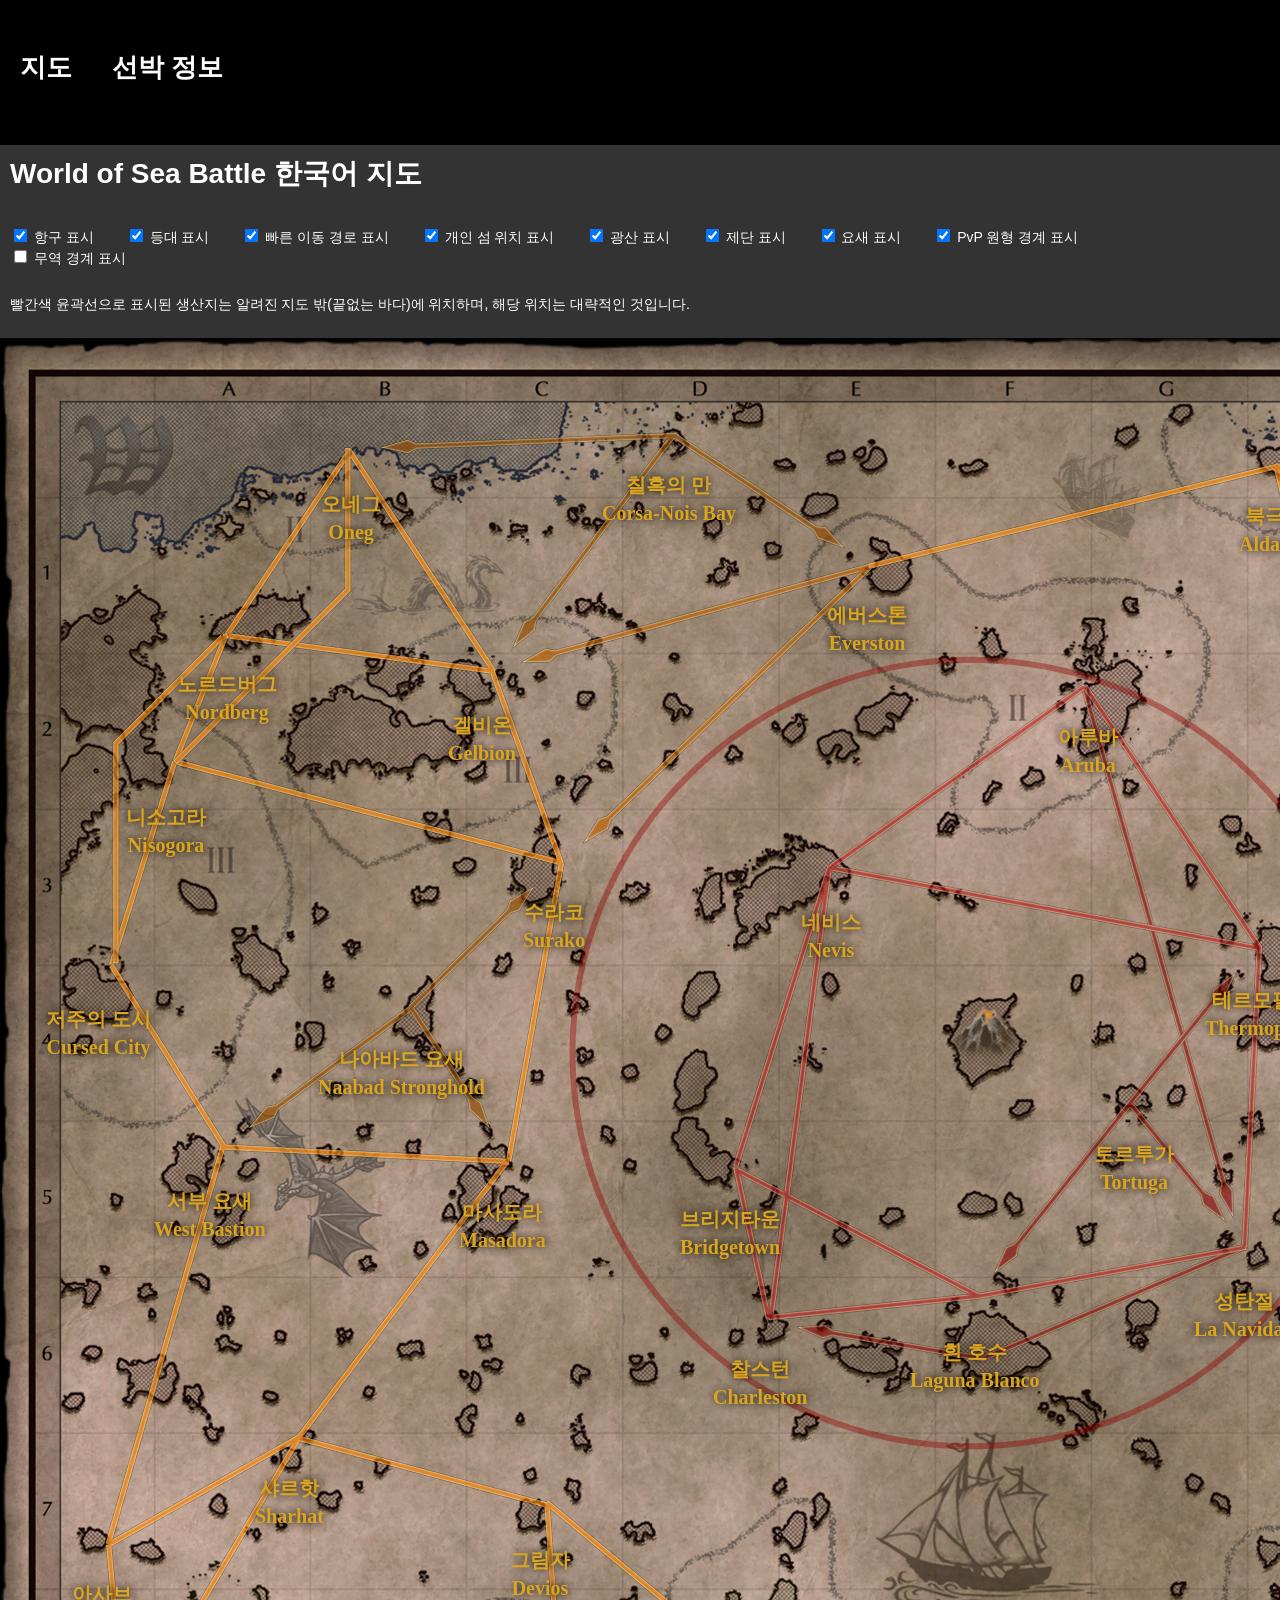
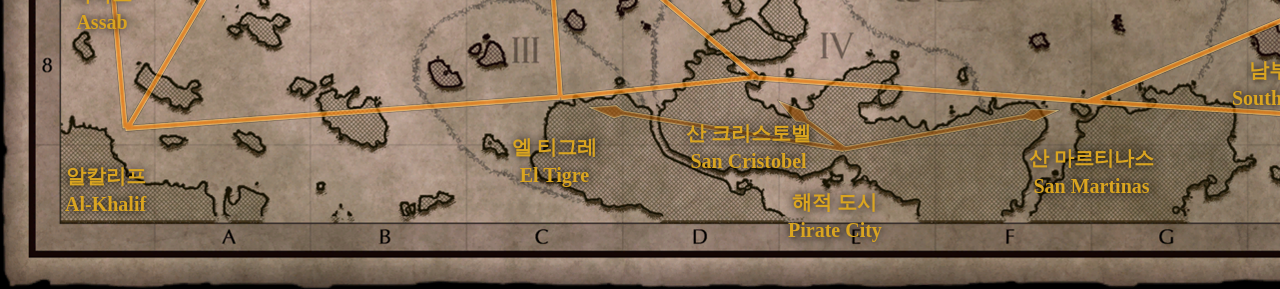
==== commit dedf706a: "141341" ====
--- a/index.html
+++ b/index.html
@@ -133,18 +133,15 @@
 </head>
 <body style="margin:0; padding:0; background:#000;">
 <div id="toolbar"
-     style="background:#333; 
-            color:#fff; 
-            font-family:Open Sans, sans-serif; 
-            font-size:14px; 
-            margin-top:10px; 
-            padding:10px; 
-            padding-bottom:25px; 
-            display:flex; 
-            flex-direction:column; /* 세로 배치 */
-            align-items:flex-start; 
-            width:1863px;"> <!-- 지도와 동일한 가로 크기 -->
-
+     style="background:#333; color:#fff;
+            font-family:Open Sans, sans-serif;
+            font-size:14px;
+            margin-top:10px; padding:10px;
+            display:flex; flex-direction:column;
+            align-items:flex-start;
+            width:1863px;
+            position:relative; z-index:1000;"> <!-- 지도보다 위 -->
+  <!-- 툴바 내용 -->
     <h1>World of Sea Battle 한국어 지도</h1>
   <p>
   <input type="checkbox" id="show-ports" checked="checked" />
@@ -189,38 +186,36 @@
 </p>
 </div>
 
-  <div id="container" 
-    style="position:relative; width:2163px; height:1551px; margin:0; padding:0; position:relative; overflow:hidden;">
-  <div id="canvas" 
-    style="background-image:url('map/mapa.png');
-          width:1863px; height:1551px;
-          background-size:auto;
-          background-repeat:no-repeat;
-          position:absolute; top:0; left:0;">
+<div id="container"
+     style="position:relative; width:2163px; height:1551px; overflow:hidden;">
+  <div id="canvas"
+       style="background-image:url('map/mapa.png');
+              width:1863px; height:1551px;
+              background-repeat:no-repeat;
+              position:absolute; top:0; left:0; z-index:1;">
   </div>
 
-  <div id="circle" 
-    style="background-image:url('map/circle.png');
-      width:1863px; height:1551px;
-      position:absolute; top:0; left:0;">
+  <div id="circle"
+       style="background-image:url('map/circle.png');
+              width:1863px; height:1551px;
+              position:absolute; top:0; left:0; z-index:1;">
   </div>
 
-  <div id="Trade-Map-1" 
-    style="background-image:url('map/Trade-Map-1.png');
-    width:1863px; height:1551px;
-    position:absolute; top:0; left:0; display:none;">
+  <div id="Trade-Map-1"
+       style="background-image:url('map/Trade-Map-1.png');
+              width:1863px; height:1551px;
+              position:absolute; top:0; left:0; display:none; z-index:1;">
   </div>
 
-  <div id="fast-travel" 
-    style="background-image:url('map/fast-travel.png');
-      width:1863px; height:1551px;
-      position:absolute; top:0; left:0;">
+  <div id="fast-travel"
+       style="background-image:url('map/fast-travel.png');
+              width:1863px; height:1551px;
+              position:absolute; top:0; left:0; z-index:1;">
   </div>
 
-  <div id="ports" 
+<div id="ports" 
     style="width:1863px; height:1551px;
       position:absolute; top:0; left:0;">
-	</div>
 
   <img src="map/k.png" style="position:absolute; top:1181px; left:67px;" title="Assab" alt="Assab" />
     <div class="label" style="position:absolute; top:1241px; left:97px; text-indent:-2.5ch; z-index:100;">
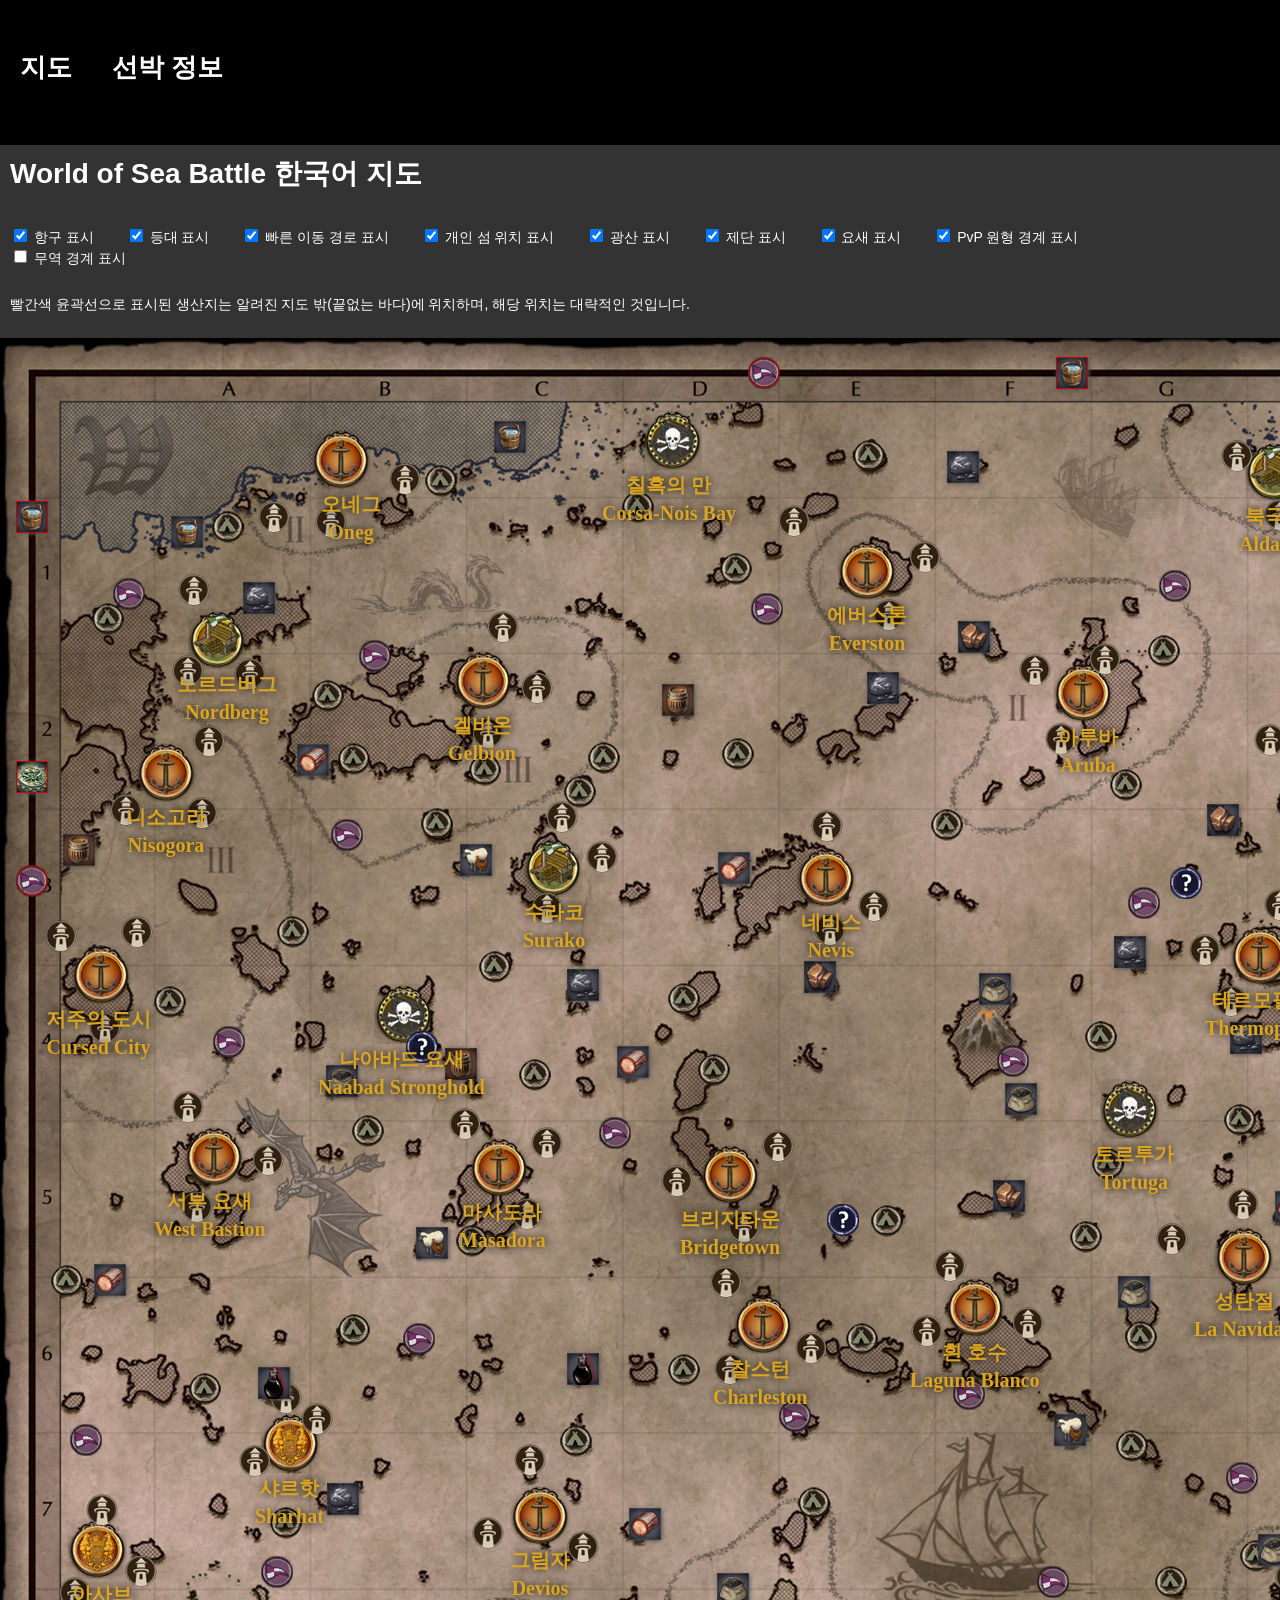
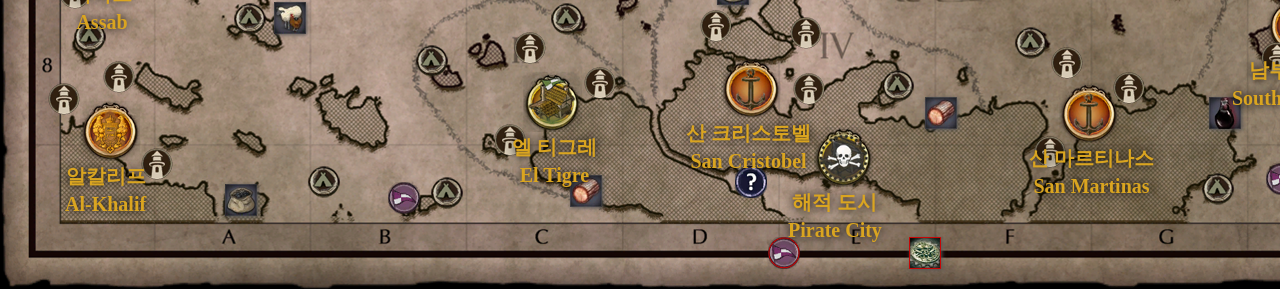
==== commit a1318b31: "13413" ====
--- a/index.html
+++ b/index.html
@@ -191,26 +191,22 @@
   <div id="canvas"
        style="background-image:url('map/mapa.png');
               width:1863px; height:1551px;
-              background-repeat:no-repeat;
-              position:absolute; top:0; left:0; z-index:1;">
+              background-repeat:no-repeat;">
   </div>
 
   <div id="circle"
        style="background-image:url('map/circle.png');
-              width:1863px; height:1551px;
-              position:absolute; top:0; left:0; z-index:1;">
+              width:1863px; height:1551px;">
   </div>
 
   <div id="Trade-Map-1"
        style="background-image:url('map/Trade-Map-1.png');
-              width:1863px; height:1551px;
-              position:absolute; top:0; left:0; display:none; z-index:1;">
+              width:1863px; height:1551px;">
   </div>
 
   <div id="fast-travel"
        style="background-image:url('map/fast-travel.png');
-              width:1863px; height:1551px;
-              position:absolute; top:0; left:0; z-index:1;">
+              width:1863px; height:1551px;">
   </div>
 
 <div id="ports" 
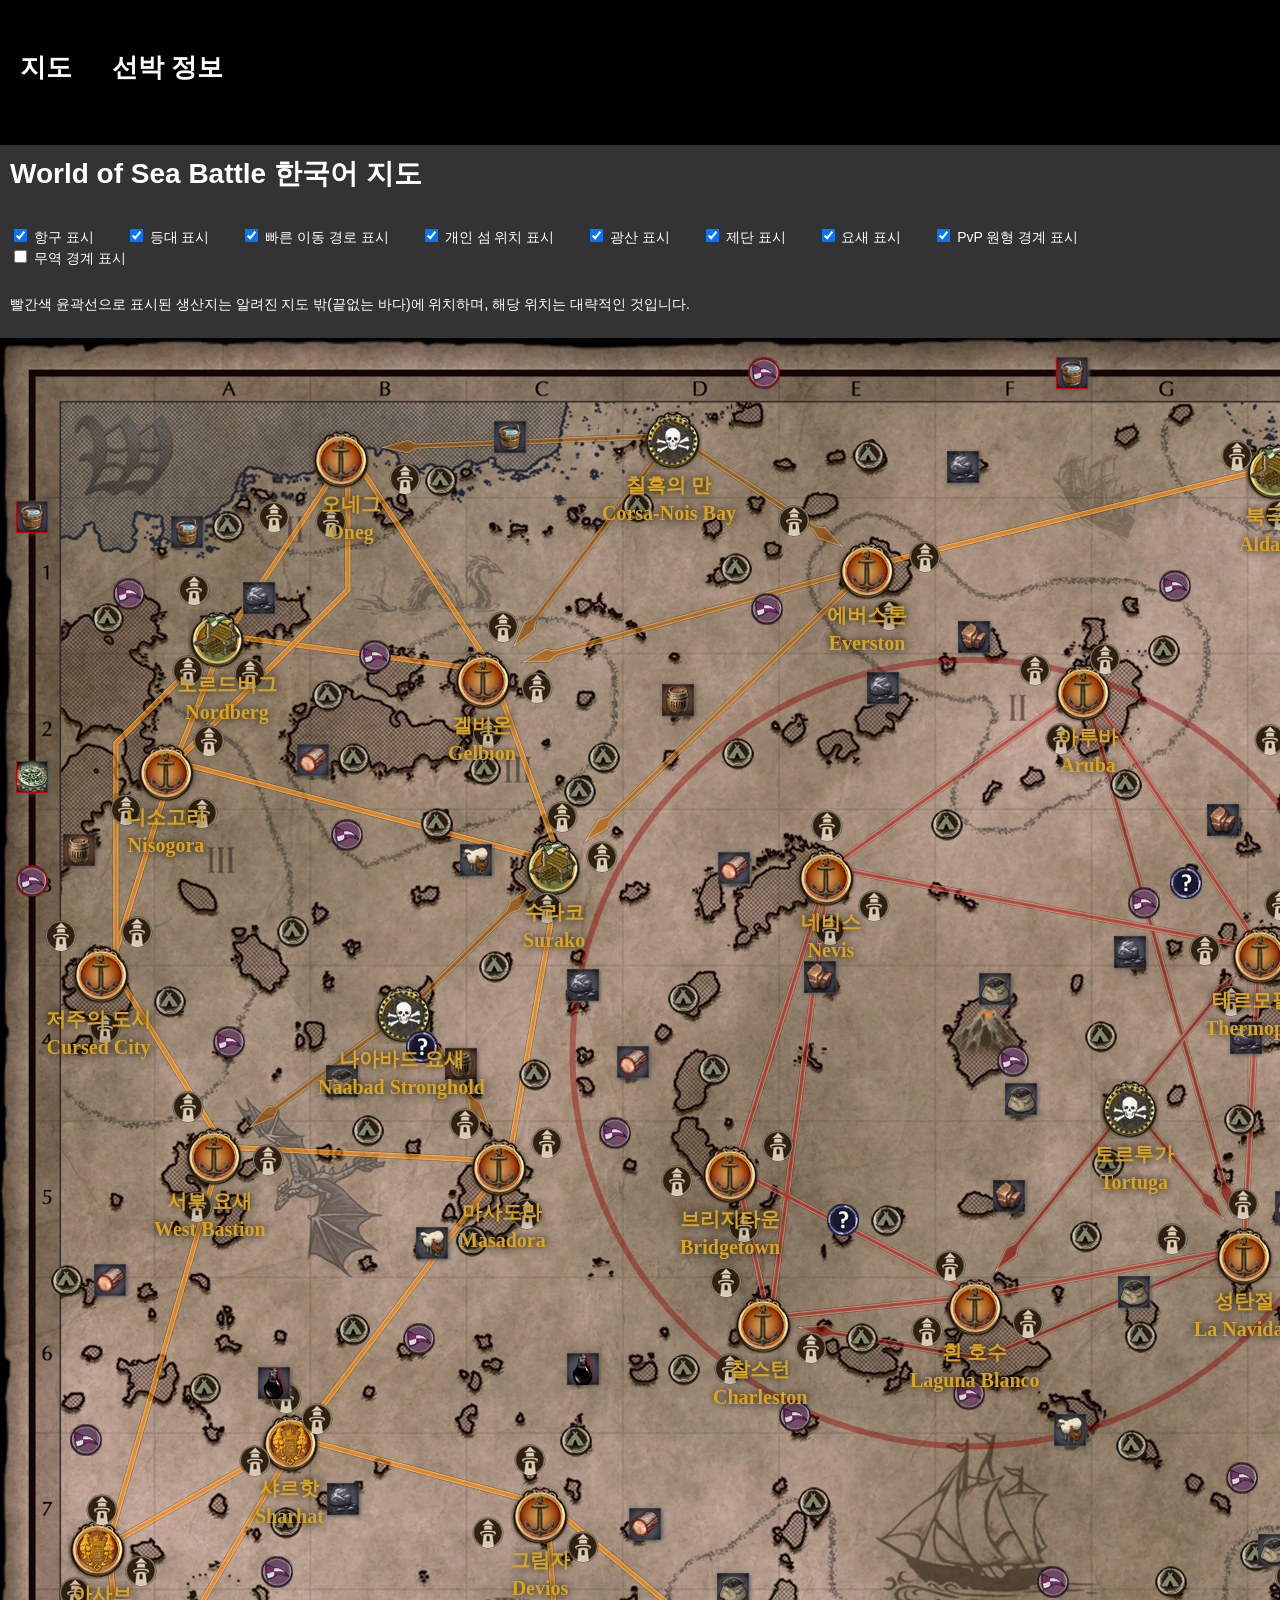
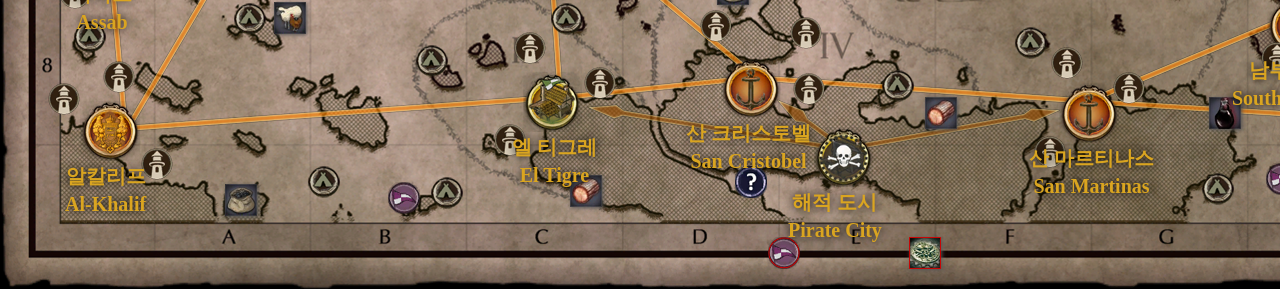
==== commit bf0010ef: "3414" ====
--- a/index.html
+++ b/index.html
@@ -139,8 +139,7 @@
             margin-top:10px; padding:10px;
             display:flex; flex-direction:column;
             align-items:flex-start;
-            width:1863px;
-            position:relative; z-index:1000;"> <!-- 지도보다 위 -->
+            width:1863px;">
   <!-- 툴바 내용 -->
     <h1>World of Sea Battle 한국어 지도</h1>
   <p>
@@ -186,27 +185,32 @@
 </p>
 </div>
 
-<div id="container"
-     style="position:relative; width:2163px; height:1551px; overflow:hidden;">
-  <div id="canvas"
-       style="background-image:url('map/mapa.png');
-              width:1863px; height:1551px;
-              background-repeat:no-repeat;">
+  <div id="container" 
+    style="position:relative; width:2163px; height:1551px; margin:0; padding:0; position:relative; overflow:hidden;">
+  <div id="canvas" 
+    style="background-image:url('map/mapa.png');
+          width:1863px; height:1551px;
+          background-size:auto;
+          background-repeat:no-repeat;
+          position:absolute; top:0; left:0;">
   </div>
 
-  <div id="circle"
-       style="background-image:url('map/circle.png');
-              width:1863px; height:1551px;">
+  <div id="circle" 
+    style="background-image:url('map/circle.png');
+      width:1863px; height:1551px;
+      position:absolute; top:0; left:0;">
   </div>
 
-  <div id="Trade-Map-1"
-       style="background-image:url('map/Trade-Map-1.png');
-              width:1863px; height:1551px;">
+  <div id="Trade-Map-1" 
+    style="background-image:url('map/Trade-Map-1.png');
+    width:1863px; height:1551px;
+    position:absolute; top:0; left:0; display:none;">
   </div>
 
-  <div id="fast-travel"
-       style="background-image:url('map/fast-travel.png');
-              width:1863px; height:1551px;">
+  <div id="fast-travel" 
+    style="background-image:url('map/fast-travel.png');
+      width:1863px; height:1551px;
+      position:absolute; top:0; left:0;">
   </div>
 
 <div id="ports" 
